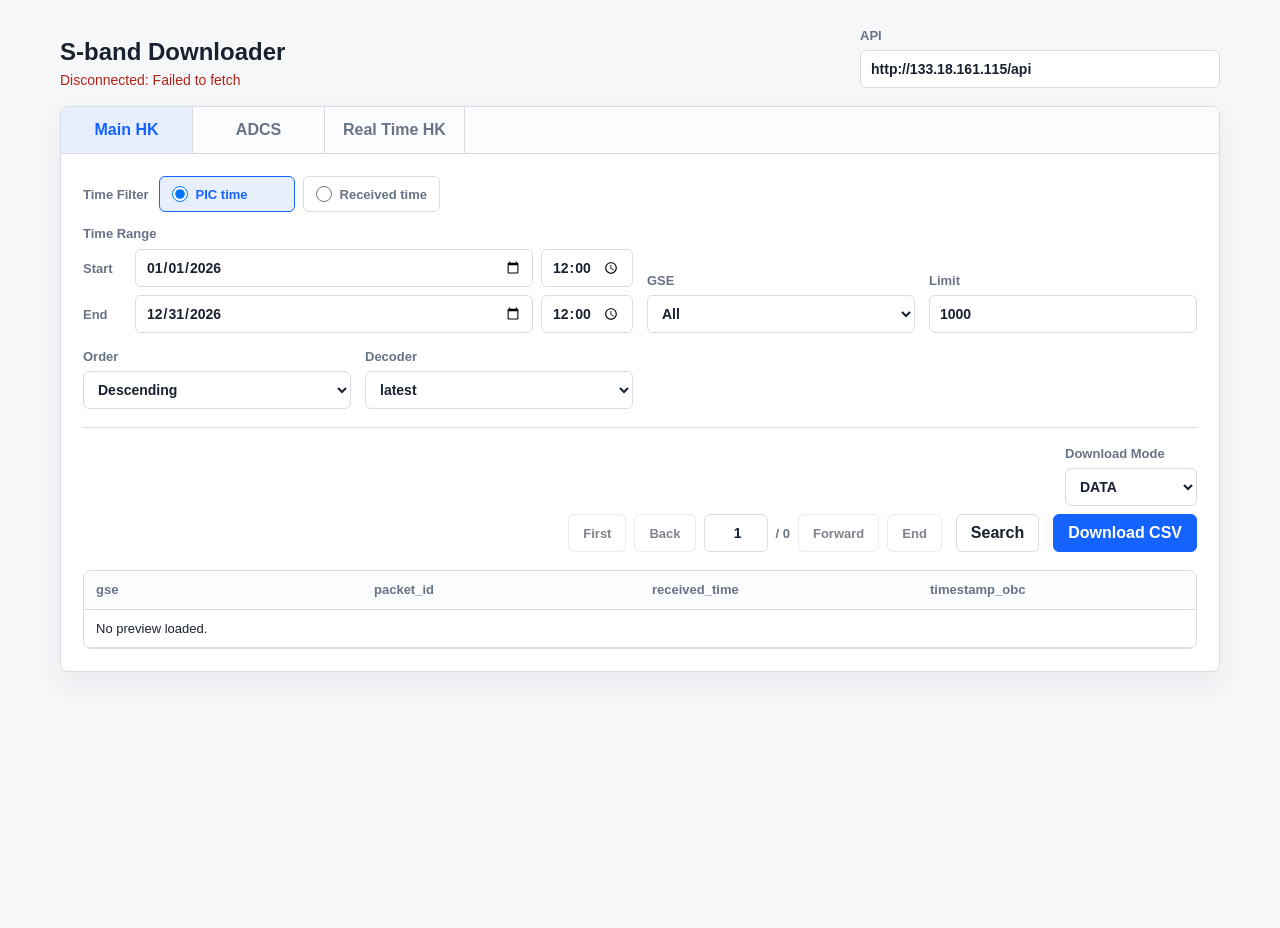
==== downloader/index.html @ ccf111d3 "change api ip" ====
<!doctype html>
<html lang="en">
<head>
  <meta charset="utf-8">
  <meta name="viewport" content="width=device-width, initial-scale=1">
  <title>S-band Downloader</title>
  <link rel="stylesheet" href="styles.css?v=20260614-download-mode">
</head>
<body>
  <main class="app-shell">
    <header class="app-header">
      <div>
        <h1>S-band Downloader</h1>
        <p class="server-state" id="serverState">Server not checked</p>
      </div>
      <label class="api-field">
        API
        <input id="apiBase" type="url" value="http://133.18.161.115/api">
      </label>
    </header>

    <section class="workspace">
      <div class="tabs" role="tablist" aria-label="Telemetry datasets">
        <button class="tab" data-tab="main" role="tab" aria-selected="true">Main HK</button>
        <button class="tab" data-tab="adcs" role="tab" aria-selected="false">ADCS</button>
        <button class="tab" data-tab="realtime" role="tab" aria-selected="false">Real Time HK</button>
      </div>

      <section class="pane active" data-pane="main" role="tabpanel">
        <form class="filters" id="mainFilters" data-form="main">
          <div class="time-filter" role="radiogroup" aria-label="Time Filter">
            <span class="field-title">Time Filter</span>
            <label class="time-choice">
              <input name="timeMode" type="radio" value="pic" checked>
              <span>PIC time</span>
            </label>
            <label class="time-choice">
              <input name="timeMode" type="radio" value="received">
              <span>Received time</span>
            </label>
          </div>
          <div class="range-column">
            <span class="field-title">Time Range</span>
            <label class="range-row">
              <span>Start</span>
              <input name="startDate" type="date" value="2026-01-01">
              <input name="startTime" type="time" min="00:00" max="23:59" step="60" value="00:00">
            </label>
            <label class="range-row">
              <span>End</span>
              <input name="endDate" type="date" value="2026-12-31">
              <input name="endTime" type="time" min="00:00" max="23:59" step="60" value="00:00">
            </label>
          </div>
          <label>
            GSE
            <select name="gse">
              <option value="">All</option>
              <option value="Kyutech">Kyutech</option>
              <option value="ISAS">ISAS</option>
              <option value="unknown">unknown</option>
            </select>
          </label>
          <label>
            Limit
            <input name="limit" type="number" value="1000" min="1" max="100000">
          </label>
          <label>
            Order
            <select name="order">
              <option value="desc" selected>Descending</option>
              <option value="asc">Ascending</option>
            </select>
          </label>
          <label>
            Decoder
            <select name="decoder">
              <option value="latest" selected>latest</option>
              <option value="YYYYMMDD">YYYYMMDD</option>
            </select>
          </label>
          <div class="filter-spacer" aria-hidden="true"></div>
        </form>
        <div class="actions">
          <div class="pager">
            <button class="action" data-page="first" data-kind="main" disabled>First</button>
            <button class="action" data-page="back" data-kind="main" disabled>Back</button>
            <input class="page-input" data-page-input="main" type="number" min="1" value="1" disabled>
            <span data-page-label="main">/ 0</span>
            <button class="action" data-page="next" data-kind="main" disabled>Forward</button>
            <button class="action" data-page="end" data-kind="main" disabled>End</button>
          </div>
          <button class="action" data-action="search" data-kind="main">Search</button>
          <div class="download-cell">
            <label class="download-mode">
              Download Mode
              <select name="downloadMode" form="mainFilters">
                <option value="data" selected>DATA</option>
                <option value="raw">Raw</option>
                <option value="gse">GSE</option>
              </select>
            </label>
            <button class="action primary" data-action="download" data-kind="main">Download CSV</button>
          </div>
        </div>
        <div class="table-wrap">
          <table>
            <thead>
              <tr>
                <th>gse</th>
                <th>packet_id</th>
                <th>received_time</th>
                <th>timestamp_obc</th>
              </tr>
            </thead>
            <tbody id="mainRows">
              <tr><td colspan="4">No preview loaded.</td></tr>
            </tbody>
          </table>
        </div>
      </section>

      <section class="pane" data-pane="realtime" role="tabpanel">
        <form class="filters" id="realtimeFilters" data-form="realtime">
          <div class="time-filter" role="radiogroup" aria-label="Time Filter">
            <span class="field-title">Time Filter</span>
            <label class="time-choice">
              <input name="timeMode" type="radio" value="pic" checked>
              <span>PIC time</span>
            </label>
            <label class="time-choice">
              <input name="timeMode" type="radio" value="received">
              <span>Received time</span>
            </label>
          </div>
          <div class="range-column">
            <span class="field-title">Time Range</span>
            <label class="range-row">
              <span>Start</span>
              <input name="startDate" type="date" value="2026-01-01">
              <input name="startTime" type="time" min="00:00" max="23:59" step="60" value="00:00">
            </label>
            <label class="range-row">
              <span>End</span>
              <input name="endDate" type="date" value="2026-12-31">
              <input name="endTime" type="time" min="00:00" max="23:59" step="60" value="00:00">
            </label>
          </div>
          <label>
            GSE
            <select name="gse">
              <option value="">All</option>
              <option value="Kyutech">Kyutech</option>
              <option value="ISAS">ISAS</option>
              <option value="unknown">unknown</option>
            </select>
          </label>
          <label>
            Limit
            <input name="limit" type="number" value="1000" min="1" max="100000">
          </label>
          <label>
            Order
            <select name="order">
              <option value="desc" selected>Descending</option>
              <option value="asc">Ascending</option>
            </select>
          </label>
          <label>
            Decoder
            <select name="decoder">
              <option value="latest" selected>latest</option>
              <option value="YYYYMMDD">YYYYMMDD</option>
            </select>
          </label>
          <div class="filter-spacer" aria-hidden="true"></div>
        </form>
        <div class="actions">
          <div class="pager">
            <button class="action" data-page="first" data-kind="realtime" disabled>First</button>
            <button class="action" data-page="back" data-kind="realtime" disabled>Back</button>
            <input class="page-input" data-page-input="realtime" type="number" min="1" value="1" disabled>
            <span data-page-label="realtime">/ 0</span>
            <button class="action" data-page="next" data-kind="realtime" disabled>Forward</button>
            <button class="action" data-page="end" data-kind="realtime" disabled>End</button>
          </div>
          <button class="action" data-action="search" data-kind="realtime">Search</button>
          <div class="download-cell">
            <label class="download-mode">
              Download Mode
              <select name="downloadMode" form="realtimeFilters">
                <option value="data" selected>DATA</option>
                <option value="raw">Raw</option>
                <option value="gse">GSE</option>
              </select>
            </label>
            <button class="action primary" data-action="download" data-kind="realtime">Download CSV</button>
          </div>
        </div>
        <div class="table-wrap">
          <table>
            <thead>
              <tr>
                <th>gse</th>
                <th>packet_id</th>
                <th>received_time</th>
                <th>timestamp_obc</th>
              </tr>
            </thead>
            <tbody id="realtimeRows">
              <tr><td colspan="4">No preview loaded.</td></tr>
            </tbody>
          </table>
        </div>
      </section>

      <section class="pane" data-pane="adcs" role="tabpanel">
        <form class="filters" id="adcsFilters" data-form="adcs">
          <div class="time-filter" role="radiogroup" aria-label="Time Filter">
            <span class="field-title">Time Filter</span>
            <label class="time-choice">
              <input name="timeMode" type="radio" value="pic" checked>
              <span>PIC time</span>
            </label>
            <label class="time-choice">
              <input name="timeMode" type="radio" value="received">
              <span>Received time</span>
            </label>
          </div>
          <div class="range-column">
            <span class="field-title">Time Range</span>
            <label class="range-row">
              <span>Start</span>
              <input name="startDate" type="date" value="2026-01-01">
              <input name="startTime" type="time" min="00:00" max="23:59" step="60" value="00:00">
            </label>
            <label class="range-row">
              <span>End</span>
              <input name="endDate" type="date" value="2026-12-31">
              <input name="endTime" type="time" min="00:00" max="23:59" step="60" value="00:00">
            </label>
          </div>
          <label>
            GSE
            <select name="gse">
              <option value="">All</option>
              <option value="Kyutech">Kyutech</option>
              <option value="ISAS">ISAS</option>
              <option value="unknown">unknown</option>
            </select>
          </label>
          <label>
            Limit
            <input name="limit" type="number" value="1000" min="1" max="100000">
          </label>
          <label>
            Order
            <select name="order">
              <option value="desc" selected>Descending</option>
              <option value="asc">Ascending</option>
            </select>
          </label>
          <label>
            Decoder
            <select name="decoder">
              <option value="latest" selected>latest</option>
              <option value="YYYYMMDD">YYYYMMDD</option>
            </select>
          </label>
          <label>
            Sampling
            <select name="sampling_type">
              <option value="">All</option>
              <option value="high">High</option>
              <option value="normal">Normal</option>
            </select>
          </label>
        </form>
        <div class="actions">
          <div class="pager">
            <button class="action" data-page="first" data-kind="adcs" disabled>First</button>
            <button class="action" data-page="back" data-kind="adcs" disabled>Back</button>
            <input class="page-input" data-page-input="adcs" type="number" min="1" value="1" disabled>
            <span data-page-label="adcs">/ 0</span>
            <button class="action" data-page="next" data-kind="adcs" disabled>Forward</button>
            <button class="action" data-page="end" data-kind="adcs" disabled>End</button>
          </div>
          <button class="action" data-action="search" data-kind="adcs">Search</button>
          <div class="download-cell">
            <label class="download-mode">
              Download Mode
              <select name="downloadMode" form="adcsFilters">
                <option value="data" selected>DATA</option>
                <option value="raw">Raw</option>
                <option value="gse">GSE</option>
              </select>
            </label>
            <button class="action primary" data-action="download" data-kind="adcs">Download CSV</button>
          </div>
        </div>
        <div class="table-wrap">
          <table>
            <thead>
              <tr>
                <th>gse</th>
                <th>packet_id</th>
                <th>sampling_type</th>
                <th>received_time</th>
                <th>timestamp_adcs</th>
              </tr>
            </thead>
            <tbody id="adcsRows">
              <tr><td colspan="5">No preview loaded.</td></tr>
            </tbody>
          </table>
        </div>
      </section>
    </section>
  </main>

  <script src="app.js?v=20260614-download-mode"></script>
</body>
</html>
---- downloader/styles.css ----
:root {
  color-scheme: light;
  --bg: #f6f7f9;
  --panel: #ffffff;
  --line: #d7dce2;
  --text: #18212f;
  --muted: #697386;
  --accent: #1463ff;
  --accent-soft: #e7efff;
  --danger: #b42318;
  --ok: #067647;
}

* {
  box-sizing: border-box;
}

body {
  margin: 0;
  min-height: 100vh;
  background: var(--bg);
  color: var(--text);
  font-family: -apple-system, BlinkMacSystemFont, "Segoe UI", sans-serif;
}

.app-shell {
  width: min(1160px, calc(100vw - 32px));
  margin: 28px auto;
}

.app-header {
  display: flex;
  align-items: end;
  justify-content: space-between;
  gap: 18px;
  margin-bottom: 18px;
}

h1 {
  margin: 0;
  font-size: 24px;
  font-weight: 650;
  letter-spacing: 0;
}

.server-state {
  margin: 6px 0 0;
  color: var(--muted);
  font-size: 14px;
}

.server-state.ok {
  color: var(--ok);
}

.server-state.error {
  color: var(--danger);
}

.api-field {
  display: grid;
  gap: 7px;
  width: min(360px, 100%);
  color: var(--muted);
  font-size: 13px;
  font-weight: 600;
}

.workspace {
  background: var(--panel);
  border: 1px solid var(--line);
  border-radius: 8px;
  overflow: hidden;
  box-shadow: 0 12px 30px rgba(24, 33, 47, 0.06);
}

.tabs {
  display: flex;
  border-bottom: 1px solid var(--line);
  background: #fbfcfe;
}

.tab {
  appearance: none;
  border: 0;
  border-right: 1px solid var(--line);
  background: transparent;
  color: var(--muted);
  min-width: 132px;
  height: 46px;
  padding: 0 18px;
  font: inherit;
  font-weight: 600;
  cursor: pointer;
}

.tab[aria-selected="true"] {
  color: var(--accent);
  background: var(--accent-soft);
}

.pane {
  display: none;
  padding: 22px;
}

.pane.active {
  display: block;
}

.filters {
  display: grid;
  grid-template-columns: repeat(4, minmax(0, 1fr));
  gap: 14px;
  align-items: end;
}

.time-filter {
  display: flex;
  grid-column: 1 / -1;
  align-items: center;
  gap: 8px;
  margin: 0;
  padding: 0;
}

.time-filter .field-title {
  flex: 0 0 auto;
  margin-right: 2px;
}

.time-choice {
  display: flex;
  align-items: center;
  gap: 8px;
  min-width: 136px;
  height: 36px;
  padding: 0 12px;
  border: 1px solid var(--line);
  border-radius: 6px;
  background: #ffffff;
  color: var(--muted);
  cursor: pointer;
}

.time-choice:has(input:checked) {
  border-color: var(--accent);
  background: var(--accent-soft);
  color: var(--accent);
}

.time-choice input {
  width: 16px;
  height: 16px;
  margin: 0;
}

label {
  display: grid;
  gap: 7px;
  color: var(--muted);
  font-size: 13px;
  font-weight: 600;
}

.range-column {
  display: grid;
  grid-column: span 2;
  gap: 8px;
}

.field-title {
  color: var(--muted);
  font-size: 13px;
  font-weight: 600;
}

.range-row {
  display: grid;
  grid-template-columns: 44px minmax(0, 1fr) 92px;
  gap: 8px;
  align-items: center;
}

.range-row span {
  color: var(--muted);
  font-size: 13px;
  font-weight: 600;
}

.filter-spacer {
  min-height: 62px;
}

input,
select {
  width: 100%;
  height: 38px;
  border: 1px solid var(--line);
  border-radius: 6px;
  padding: 0 10px;
  color: var(--text);
  background: #ffffff;
  font: inherit;
  font-size: 14px;
}

.actions {
  display: flex;
  justify-content: flex-end;
  align-items: end;
  gap: 14px;
  margin-top: 18px;
  padding-top: 18px;
  border-top: 1px solid var(--line);
}

.pager {
  display: flex;
  align-items: center;
  gap: 8px;
  color: var(--muted);
  font-size: 13px;
  font-weight: 600;
}

.page-input {
  width: 64px;
  text-align: right;
}

.download-cell {
  display: grid;
  justify-items: end;
  gap: 8px;
}

.download-mode {
  width: 132px;
}

.action {
  height: 38px;
  border: 1px solid var(--line);
  border-radius: 6px;
  padding: 0 14px;
  background: #ffffff;
  color: var(--text);
  font: inherit;
  font-weight: 600;
  cursor: pointer;
}

.action:disabled {
  cursor: not-allowed;
  opacity: 0.55;
}

.primary {
  border-color: var(--accent);
  background: var(--accent);
  color: #ffffff;
}

.table-wrap {
  margin-top: 18px;
  border: 1px solid var(--line);
  border-radius: 8px;
  overflow: hidden;
}

table {
  width: 100%;
  border-collapse: collapse;
  table-layout: fixed;
  font-size: 13px;
}

th,
td {
  height: 38px;
  padding: 0 12px;
  border-bottom: 1px solid var(--line);
  text-align: left;
  white-space: nowrap;
  overflow: hidden;
  text-overflow: ellipsis;
}

th {
  color: var(--muted);
  background: #fbfcfe;
  font-weight: 650;
}

@media (max-width: 860px) {
  .app-shell {
    width: calc(100vw - 20px);
    margin: 16px auto;
  }

  .app-header {
    align-items: stretch;
    flex-direction: column;
  }

  .tabs {
    overflow-x: auto;
  }

  .filters {
    grid-template-columns: 1fr;
  }

  .range-column {
    grid-column: span 1;
  }

  .range-row {
    grid-template-columns: 1fr;
  }

  .filter-spacer {
    display: none;
  }
}
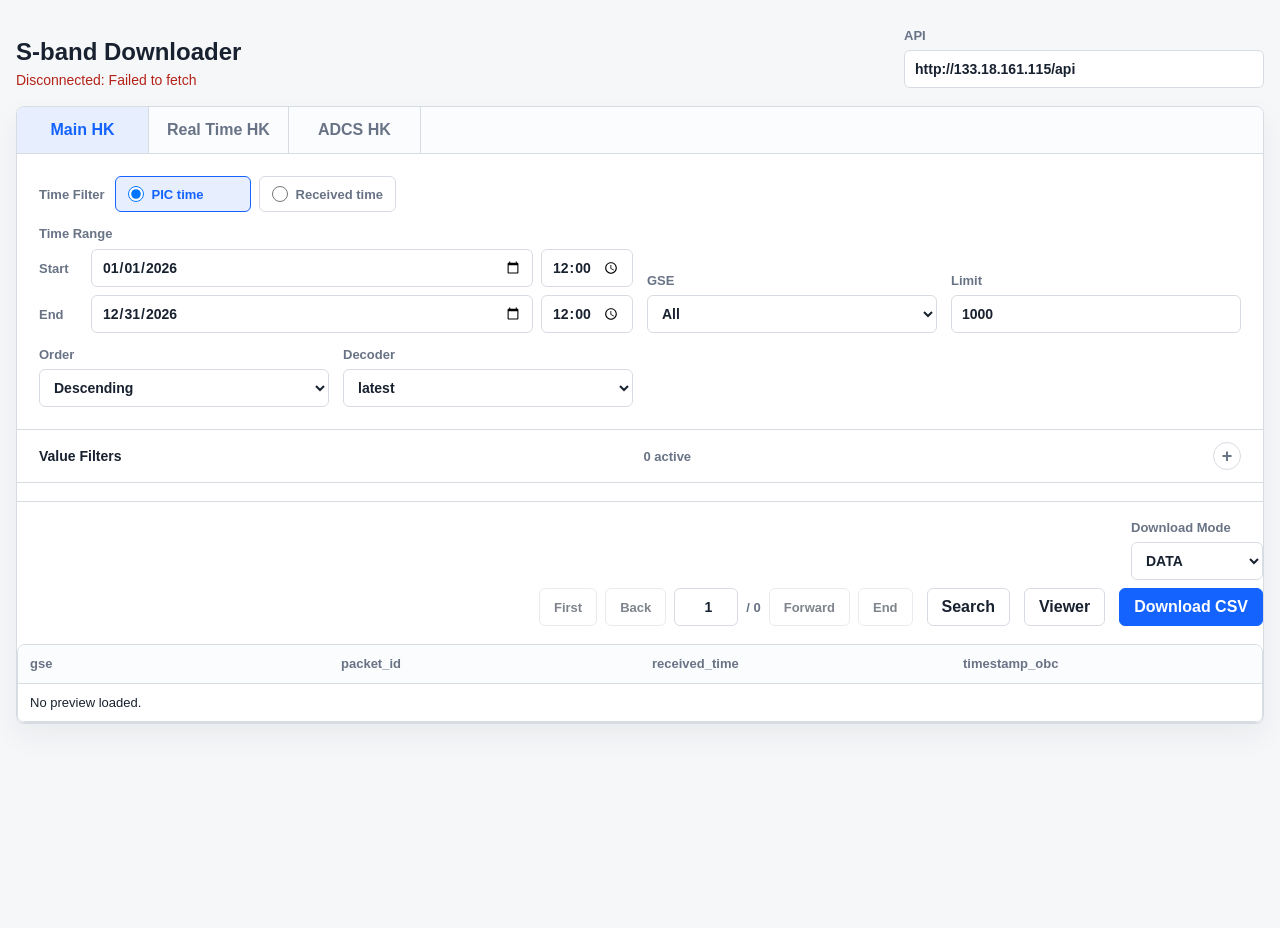
==== commit 6c315617: "Restore production API default" ====
--- a/downloader/index.html
+++ b/downloader/index.html
@@ -5,9 +5,869 @@
   <meta name="viewport" content="width=device-width, initial-scale=1">
   <title>S-band Downloader</title>
   <link rel="stylesheet" href="styles.css?v=20260614-download-mode">
+  <style>
+    .demo-shell {
+      width: min(1280px, calc(100vw - 32px));
+    }
+
+    body.viewer-page .demo-shell {
+      width: min(1280px, calc(100vw - 24px));
+    }
+
+    body.viewer-page .tabs,
+    body.viewer-page .demo-time-filters,
+    body.viewer-page .filter-drawer,
+    body.viewer-page .summary-strip,
+    body.viewer-page .column-board,
+    body.viewer-page .table-wrap,
+    body.viewer-page .pager,
+    body.viewer-page #searchButton,
+    body.viewer-page .download-cell {
+      display: none;
+    }
+
+    body.viewer-page .actions {
+      display: flex;
+      justify-content: flex-end;
+      gap: 14px;
+      padding: 16px 22px;
+    }
+
+    body.viewer-page .viewer-panel {
+      border-top: 1px solid var(--line);
+    }
+
+    body.viewer-embedded {
+      background: #ffffff;
+    }
+
+    body.viewer-embedded .demo-shell {
+      width: 100%;
+      margin: 0;
+    }
+
+    body.viewer-embedded .app-header,
+    body.viewer-embedded .actions,
+    body.viewer-embedded .viewer-add-chart-bar {
+      display: none;
+    }
+
+    body.viewer-embedded .workspace {
+      border: 0;
+      border-radius: 0;
+      box-shadow: none;
+    }
+
+    body.viewer-embedded .viewer-panel {
+      border-top: 0;
+    }
+
+    body.viewer-embedded .viewer-filter-summary-bar {
+      display: none;
+    }
+
+    body.viewer-embedded .viewer-chart-parameter-head,
+    body.viewer-embedded .viewer-chart-graph-head {
+      display: none;
+    }
+
+    body.viewer-controls-only .viewer-chart-graph-head,
+    body.viewer-controls-only .viewer-chart,
+    body.viewer-controls-only .viewer-additional-chart-controls,
+    body.viewer-controls-only .viewer-additional-charts,
+    body.viewer-controls-only .viewer-status,
+    body.viewer-controls-only #viewerExportSvg {
+      display: none;
+    }
+
+    body.viewer-graph-only .viewer-chart-parameter-head,
+    body.viewer-graph-only .viewer-toolbar,
+    body.viewer-graph-only .viewer-range-bar,
+    body.viewer-graph-only .viewer-additional-chart-controls,
+    body.viewer-graph-only .viewer-additional-charts {
+      display: none;
+    }
+
+    .demo-note {
+      margin: 6px 0 0;
+      color: var(--muted);
+      font-size: 14px;
+    }
+
+    .demo-bar {
+      display: grid;
+      grid-template-columns: 170px 170px minmax(210px, 1fr) 130px;
+      gap: 14px;
+      padding: 22px;
+      border-bottom: 1px solid var(--line);
+      background: #ffffff;
+    }
+
+    .demo-time-filters {
+      padding: 22px;
+      border-bottom: 1px solid var(--line);
+      background: #ffffff;
+    }
+
+    .filter-drawer {
+      border-bottom: 1px solid var(--line);
+      background: #ffffff;
+    }
+
+    .filter-drawer summary {
+      display: flex;
+      align-items: center;
+      justify-content: space-between;
+      gap: 16px;
+      min-height: 52px;
+      padding: 0 22px;
+      color: var(--text);
+      font-size: 14px;
+      font-weight: 650;
+      cursor: pointer;
+      list-style: none;
+    }
+
+    .filter-drawer summary::-webkit-details-marker {
+      display: none;
+    }
+
+    .filter-drawer summary::after {
+      content: "+";
+      display: grid;
+      place-items: center;
+      width: 26px;
+      height: 26px;
+      border: 1px solid var(--line);
+      border-radius: 50%;
+      color: var(--muted);
+      font-size: 18px;
+      line-height: 1;
+    }
+
+    .filter-drawer[open] summary::after {
+      content: "-";
+    }
+
+    .filter-summary {
+      color: var(--muted);
+      font-size: 13px;
+      font-weight: 650;
+    }
+
+    .viewer-filter-summary-bar {
+      display: flex;
+      align-items: flex-start;
+      gap: 12px;
+      padding: 12px 22px;
+      border-bottom: 1px solid var(--line);
+      background: #ffffff;
+    }
+
+    .viewer-filter-summary-bar[hidden] {
+      display: none;
+    }
+
+    .viewer-filter-summary-title {
+      flex: 0 0 auto;
+      color: var(--muted);
+      font-size: 13px;
+      font-weight: 700;
+      padding-top: 5px;
+    }
+
+    .viewer-filter-chips {
+      display: grid;
+      gap: 8px;
+      min-width: 0;
+    }
+
+    .viewer-filter-chip,
+    .viewer-filter-empty {
+      display: inline-flex;
+      align-items: center;
+      gap: 8px;
+      justify-self: start;
+      min-height: 28px;
+      padding: 4px 9px;
+      border: 1px solid var(--line);
+      border-radius: 6px;
+      background: #fbfcfe;
+      color: var(--text);
+      font-size: 12px;
+      font-weight: 650;
+    }
+
+    .viewer-filter-chip strong {
+      color: var(--muted);
+      font-weight: 700;
+    }
+
+    .viewer-filter-chip span:last-child,
+    .viewer-filter-empty {
+      color: var(--muted);
+    }
+
+    .filter-panel {
+      padding: 0 22px 18px;
+    }
+
+    .filter-grid {
+      display: grid;
+      gap: 10px;
+    }
+
+    .filter-rows {
+      display: grid;
+      gap: 10px;
+    }
+
+    .filter-header,
+    .filter-row {
+      display: grid;
+      grid-template-columns: minmax(130px, 0.9fr) minmax(220px, 1.6fr) minmax(100px, 0.7fr) 20px minmax(100px, 0.7fr) 38px;
+      gap: 10px;
+      align-items: center;
+    }
+
+    .filter-header {
+      color: var(--muted);
+      font-size: 12px;
+      font-weight: 650;
+      text-transform: uppercase;
+    }
+
+    .range-mark {
+      color: var(--muted);
+      font-size: 18px;
+      text-align: center;
+    }
+
+    .icon-action {
+      display: grid;
+      place-items: center;
+      width: 38px;
+      height: 38px;
+      border: 1px solid var(--line);
+      border-radius: 6px;
+      background: #ffffff;
+      color: var(--text);
+      font: inherit;
+      font-size: 20px;
+      font-weight: 650;
+      line-height: 1;
+      cursor: pointer;
+    }
+
+    .icon-action:disabled {
+      cursor: not-allowed;
+      opacity: 0.45;
+    }
+
+    .icon-action.close-action {
+      position: relative;
+      color: var(--muted);
+      font-size: 0;
+    }
+
+    .icon-action.close-action::before,
+    .icon-action.close-action::after {
+      content: "";
+      position: absolute;
+      width: 15px;
+      height: 2px;
+      border-radius: 999px;
+      background: currentColor;
+    }
+
+    .icon-action.close-action::before {
+      transform: rotate(45deg);
+    }
+
+    .icon-action.close-action::after {
+      transform: rotate(-45deg);
+    }
+
+    .icon-action.close-action:hover {
+      color: var(--text);
+    }
+
+    .filter-actions {
+      display: flex;
+      justify-content: flex-end;
+      margin-top: 12px;
+    }
+
+    .summary-strip {
+      display: grid;
+      grid-template-columns: repeat(4, minmax(0, 1fr));
+      border-bottom: 1px solid var(--line);
+      background: #fbfcfe;
+    }
+
+    .metric {
+      min-height: 78px;
+      padding: 16px 18px;
+      border-right: 1px solid var(--line);
+    }
+
+    .metric:last-child {
+      border-right: 0;
+    }
+
+    .metric span {
+      display: block;
+      color: var(--muted);
+      font-size: 12px;
+      font-weight: 650;
+      text-transform: uppercase;
+    }
+
+    .metric strong {
+      display: block;
+      margin-top: 6px;
+      font-size: 24px;
+      font-weight: 680;
+    }
+
+    .column-board {
+      display: grid;
+      grid-template-columns: 310px minmax(0, 1fr);
+      gap: 18px;
+      padding: 22px;
+    }
+
+    .preset-list,
+    .column-preview,
+    .query-preview {
+      border: 1px solid var(--line);
+      border-radius: 8px;
+      background: #ffffff;
+      overflow: hidden;
+    }
+
+    .panel-title {
+      display: flex;
+      align-items: center;
+      justify-content: space-between;
+      gap: 12px;
+      min-height: 44px;
+      padding: 0 14px;
+      border-bottom: 1px solid var(--line);
+      color: var(--muted);
+      font-size: 13px;
+      font-weight: 650;
+    }
+
+    .preset-button {
+      display: grid;
+      grid-template-columns: minmax(0, 1fr) auto;
+      gap: 10px;
+      width: 100%;
+      min-height: 48px;
+      padding: 10px 14px;
+      border: 0;
+      border-bottom: 1px solid var(--line);
+      background: #ffffff;
+      color: var(--text);
+      font: inherit;
+      text-align: left;
+      cursor: pointer;
+    }
+
+    .preset-button:last-child {
+      border-bottom: 0;
+    }
+
+    .preset-button[aria-pressed="true"] {
+      background: var(--accent-soft);
+      color: var(--accent);
+    }
+
+    .preset-button span {
+      min-width: 0;
+      overflow: hidden;
+      text-overflow: ellipsis;
+      white-space: nowrap;
+      font-weight: 650;
+    }
+
+    .preset-button small {
+      color: inherit;
+      font-weight: 650;
+    }
+
+    .preview-tools {
+      display: grid;
+      grid-template-columns: minmax(0, 1fr) 112px 112px;
+      gap: 10px;
+      padding: 14px;
+      border-bottom: 1px solid var(--line);
+      background: #fbfcfe;
+    }
+
+    .column-list {
+      display: grid;
+      grid-template-columns: repeat(auto-fill, minmax(220px, 1fr));
+      gap: 8px;
+      max-height: 380px;
+      overflow: auto;
+      padding: 14px;
+    }
+
+    .column-item {
+      display: flex;
+      align-items: center;
+      gap: 8px;
+      min-width: 0;
+      min-height: 36px;
+      padding: 0 10px;
+      border: 1px solid var(--line);
+      border-radius: 6px;
+      background: #ffffff;
+      color: var(--text);
+      font-size: 13px;
+      font-weight: 600;
+    }
+
+    .column-item input {
+      flex: 0 0 auto;
+      width: 16px;
+      height: 16px;
+      margin: 0;
+    }
+
+    .column-item span {
+      min-width: 0;
+      overflow: hidden;
+      text-overflow: ellipsis;
+      white-space: nowrap;
+    }
+
+    .more-row {
+      grid-column: 1 / -1;
+      min-height: 36px;
+      padding: 10px 12px;
+      border: 1px dashed #aeb7c3;
+      border-radius: 6px;
+      color: var(--muted);
+      font-size: 13px;
+      font-weight: 650;
+    }
+
+    .query-preview {
+      margin-top: 18px;
+    }
+
+    .query-line {
+      margin: 0;
+      padding: 14px;
+      overflow: auto;
+      color: #263243;
+      background: #fbfcfe;
+      font-size: 13px;
+      white-space: nowrap;
+    }
+
+    .sample-table {
+      margin-top: 18px;
+      border: 1px solid var(--line);
+      border-radius: 8px;
+      overflow: hidden;
+    }
+
+    .sample-table table {
+      min-width: 760px;
+    }
+
+    .viewer-panel {
+      border-bottom: 1px solid var(--line);
+      background: #ffffff;
+    }
+
+    .viewer-panel[hidden] {
+      display: none;
+    }
+
+    .viewer-toolbar {
+      display: grid;
+      grid-template-columns: minmax(260px, 0.9fr) minmax(360px, 1.2fr) minmax(360px, 1.2fr);
+      gap: 12px;
+      align-items: start;
+      padding: 18px 22px;
+      background: #fbfcfe;
+    }
+
+    .viewer-axis-row {
+      display: grid;
+      grid-template-columns: 56px minmax(0, 1fr) 58px;
+      align-items: center;
+      gap: 8px;
+      min-width: 0;
+    }
+
+    .viewer-axis-name,
+    .viewer-y-series-label {
+      color: var(--muted);
+      font-size: 13px;
+      font-weight: 650;
+      white-space: nowrap;
+    }
+
+    .viewer-axis-unit {
+      color: var(--muted);
+      font-size: 12px;
+      font-weight: 650;
+      text-align: right;
+      text-transform: none;
+      white-space: nowrap;
+    }
+
+    .viewer-y-axis-group,
+    .viewer-y2-axis-control {
+      display: grid;
+      gap: 8px;
+      min-width: 0;
+    }
+
+    .viewer-y-axis-head {
+      display: grid;
+      grid-template-columns: minmax(0, 1fr) 38px;
+      gap: 8px;
+      align-items: center;
+    }
+
+    .viewer-normalize-control {
+      display: grid;
+      gap: 5px;
+      min-width: 150px;
+    }
+
+    .viewer-y-series-list {
+      display: grid;
+      gap: 8px;
+    }
+
+    .viewer-y-series-row {
+      display: grid;
+      grid-template-columns: 56px minmax(0, 1fr) 58px 38px;
+      gap: 8px;
+      align-items: center;
+    }
+
+    .viewer-range-bar {
+      display: grid;
+      grid-template-columns: repeat(4, minmax(120px, 1fr)) 96px minmax(220px, auto);
+      gap: 10px;
+      align-items: end;
+      padding: 0 22px 18px;
+      border-bottom: 1px solid var(--line);
+      background: #fbfcfe;
+    }
+
+    .viewer-range-bar input {
+      min-width: 0;
+    }
+
+    .viewer-range-bar input.invalid {
+      border-color: #dc2626;
+      box-shadow: 0 0 0 3px rgba(220, 38, 38, 0.12);
+    }
+
+    .viewer-view-tools {
+      display: flex;
+      align-items: center;
+      gap: 8px;
+      min-width: 0;
+    }
+
+    .viewer-view-tools .action {
+      min-width: 64px;
+    }
+
+    .viewer-view-tools .icon-action {
+      width: auto;
+      min-width: 42px;
+      padding: 0 10px;
+      font-size: 13px;
+    }
+
+    .viewer-chart-parameter-head,
+    .viewer-chart-graph-head {
+      display: flex;
+      align-items: center;
+      justify-content: space-between;
+      gap: 12px;
+      padding: 12px 22px;
+      border-bottom: 1px solid var(--line);
+      color: var(--muted);
+      font-size: 13px;
+      font-weight: 700;
+      background: #ffffff;
+    }
+
+    .viewer-parameter-controls {
+      display: flex;
+      align-items: end;
+      justify-content: flex-end;
+      gap: 12px;
+      min-width: 0;
+    }
+
+    .viewer-graph-controls {
+      display: flex;
+      align-items: end;
+      justify-content: flex-end;
+      gap: 12px;
+      min-width: 0;
+    }
+
+    .viewer-graph-type-control {
+      display: grid;
+      gap: 5px;
+      min-width: 150px;
+    }
+
+    .viewer-graph-type-control select {
+      min-height: 38px;
+    }
+
+    .viewer-add-chart-bar {
+      display: flex;
+      justify-content: flex-start;
+      padding: 14px 22px;
+      border-bottom: 1px solid var(--line);
+      background: #ffffff;
+    }
+
+    .viewer-add-chart-bar .action {
+      min-width: 126px;
+    }
+
+    .viewer-additional-chart-controls {
+      display: grid;
+      gap: 12px;
+      padding: 0;
+      border-bottom: 1px solid var(--line);
+      background: #f8fafc;
+    }
+
+    .viewer-additional-chart-controls:empty,
+    .viewer-additional-charts:empty {
+      display: none;
+    }
+
+    .viewer-additional-charts {
+      display: grid;
+      gap: 18px;
+      padding: 0 0 18px;
+      background: #f8fafc;
+    }
+
+    .viewer-added-chart,
+    .viewer-added-chart-control {
+      display: grid;
+      gap: 0;
+      border-top: 1px solid var(--line);
+      border-bottom: 1px solid var(--line);
+      background: #ffffff;
+    }
+
+    .viewer-added-chart-head {
+      display: flex;
+      align-items: center;
+      justify-content: space-between;
+      gap: 12px;
+      padding: 10px 22px;
+      border-bottom: 1px solid var(--line);
+      color: var(--muted);
+      font-size: 13px;
+      font-weight: 700;
+    }
+
+    .viewer-added-chart-head-tools {
+      display: flex;
+      align-items: end;
+      gap: 10px;
+      margin-left: auto;
+      min-width: 0;
+    }
+
+    .viewer-added-chart-head .viewer-normalize-control {
+      min-width: 130px;
+    }
+
+    .viewer-chart-frame {
+      display: block;
+      width: 100%;
+      border: 0;
+      background: #ffffff;
+    }
+
+    .viewer-control-frame {
+      height: 325px;
+    }
+
+    .viewer-graph-frame {
+      height: 385px;
+    }
+
+    .viewer-zoom-status {
+      min-width: 0;
+      overflow: hidden;
+      color: var(--muted);
+      font-size: 12px;
+      font-weight: 650;
+      text-overflow: ellipsis;
+      white-space: nowrap;
+    }
+
+    .viewer-status {
+      color: var(--muted);
+      font-size: 13px;
+      font-weight: 650;
+    }
+
+    .viewer-chart {
+      display: block;
+      width: 100%;
+      height: 340px;
+      background: #ffffff;
+      cursor: grab;
+      touch-action: none;
+      user-select: none;
+    }
+
+    .viewer-chart.is-panning {
+      cursor: grabbing;
+    }
+
+    .viewer-legend {
+      cursor: pointer;
+    }
+
+    .viewer-legend text {
+      fill: var(--text);
+      font-size: 11px;
+      font-weight: 700;
+      user-select: none;
+    }
+
+    .viewer-legend.is-muted {
+      opacity: 0.38;
+    }
+
+    .viewer-axis {
+      stroke: #97a3b6;
+      stroke-width: 1;
+    }
+
+    .viewer-grid {
+      stroke: #e4e8ef;
+      stroke-width: 1;
+    }
+
+    .viewer-tick {
+      fill: var(--muted);
+      font-size: 11px;
+      font-weight: 650;
+    }
+
+    .viewer-axis-title {
+      fill: var(--text);
+      font-size: 13px;
+      font-weight: 700;
+    }
+
+    .viewer-line {
+      fill: none;
+      stroke: var(--accent);
+      stroke-width: 1.8;
+      opacity: 0.78;
+      vector-effect: non-scaling-stroke;
+    }
+
+    .viewer-dot {
+      fill: var(--accent);
+      fill-opacity: 0.92;
+      stroke: none;
+    }
+
+    .viewer-crosshair {
+      stroke: #64748b;
+      stroke-dasharray: 4 4;
+      stroke-width: 1;
+    }
+
+    .viewer-tooltip-box {
+      fill: #111827;
+      opacity: 0.92;
+      rx: 6;
+    }
+
+    .viewer-tooltip-text {
+      fill: #ffffff;
+      font-size: 11px;
+      font-weight: 650;
+    }
+
+    .viewer-empty {
+      fill: var(--muted);
+      font-size: 14px;
+      font-weight: 650;
+      text-anchor: middle;
+    }
+
+    @media (max-width: 900px) {
+      .demo-shell {
+        width: calc(100vw - 20px);
+      }
+
+      .demo-bar,
+      .summary-strip,
+      .column-board,
+      .filter-header,
+      .filter-row,
+      .viewer-toolbar,
+      .viewer-range-bar,
+      .viewer-added-chart-head,
+      .preview-tools {
+        grid-template-columns: 1fr;
+      }
+
+      body.viewer-controls-only .viewer-toolbar {
+        grid-template-columns: minmax(260px, 0.9fr) minmax(360px, 1.2fr) minmax(360px, 1.2fr);
+      }
+
+      body.viewer-controls-only .viewer-range-bar {
+        grid-template-columns: repeat(4, minmax(120px, 1fr)) 96px minmax(220px, auto);
+      }
+
+      body.viewer-controls-only .viewer-added-chart-head {
+        display: flex;
+      }
+
+      .filter-header {
+        display: none;
+      }
+
+      .range-mark {
+        display: none;
+      }
+
+      .metric {
+        border-right: 0;
+        border-bottom: 1px solid var(--line);
+      }
+
+      .metric:last-child {
+        border-bottom: 0;
+      }
+    }
+  </style>
 </head>
 <body>
-  <main class="app-shell">
+  <main class="app-shell demo-shell">
     <header class="app-header">
       <div>
         <h1>S-band Downloader</h1>
@@ -21,303 +881,2863 @@
 
     <section class="workspace">
       <div class="tabs" role="tablist" aria-label="Telemetry datasets">
-        <button class="tab" data-tab="main" role="tab" aria-selected="true">Main HK</button>
-        <button class="tab" data-tab="adcs" role="tab" aria-selected="false">ADCS</button>
-        <button class="tab" data-tab="realtime" role="tab" aria-selected="false">Real Time HK</button>
+        <button class="tab" data-dataset="main" role="tab" aria-selected="true">Main HK</button>
+        <button class="tab" data-dataset="realtime" role="tab" aria-selected="false">Real Time HK</button>
+        <button class="tab" data-dataset="adcs" role="tab" aria-selected="false">ADCS HK</button>
       </div>
 
-      <section class="pane active" data-pane="main" role="tabpanel">
-        <form class="filters" id="mainFilters" data-form="main">
-          <div class="time-filter" role="radiogroup" aria-label="Time Filter">
-            <span class="field-title">Time Filter</span>
-            <label class="time-choice">
-              <input name="timeMode" type="radio" value="pic" checked>
-              <span>PIC time</span>
-            </label>
-            <label class="time-choice">
-              <input name="timeMode" type="radio" value="received">
-              <span>Received time</span>
+      <form class="filters demo-time-filters">
+        <div class="time-filter" role="radiogroup" aria-label="Time Filter">
+          <span class="field-title">Time Filter</span>
+          <label class="time-choice">
+            <input name="timeMode" type="radio" value="pic" checked>
+            <span>PIC time</span>
+          </label>
+          <label class="time-choice">
+            <input name="timeMode" type="radio" value="received">
+            <span>Received time</span>
+          </label>
+        </div>
+        <div class="range-column">
+          <span class="field-title">Time Range</span>
+          <label class="range-row">
+            <span>Start</span>
+            <input id="startDate" name="startDate" type="date" value="2026-01-01">
+            <input id="startTime" name="startTime" type="time" min="00:00" max="23:59" step="60" value="00:00">
+          </label>
+          <label class="range-row">
+            <span>End</span>
+            <input id="endDate" name="endDate" type="date" value="2026-12-31">
+            <input id="endTime" name="endTime" type="time" min="00:00" max="23:59" step="60" value="00:00">
+          </label>
+        </div>
+        <label>
+          GSE
+          <select id="gseSelect" name="gse">
+            <option value="">All</option>
+            <option value="Kyutech">Kyutech</option>
+            <option value="ISAS">ISAS</option>
+            <option value="unknown">unknown</option>
+          </select>
+        </label>
+        <label>
+          Limit
+          <input id="limitInput" name="limit" type="number" value="1000" min="1" max="100000">
+        </label>
+        <label>
+          Order
+          <select id="orderSelect" name="order">
+            <option value="desc" selected>Descending</option>
+            <option value="asc">Ascending</option>
+          </select>
+        </label>
+        <label>
+          Decoder
+          <select id="decoderSelect" name="decoder">
+            <option value="latest" selected>latest</option>
+            <option value="20260504">20260504</option>
+          </select>
+        </label>
+      </form>
+
+      <details class="filter-drawer" id="valueFilterDrawer">
+        <summary>
+          <span>Value Filters</span>
+          <span class="filter-summary" id="filterSummary">0 active</span>
+        </summary>
+        <div class="filter-panel">
+          <div class="filter-grid">
+            <div class="filter-header" aria-hidden="true">
+              <span>PIC set</span>
+              <span>Element</span>
+              <span>Lower</span>
+              <span></span>
+              <span>Upper</span>
+              <span></span>
+            </div>
+            <div class="filter-rows" id="filterRows"></div>
+          </div>
+          <div class="filter-actions">
+            <button class="icon-action" id="addFilterRow" type="button" aria-label="Add value filter">+</button>
+          </div>
+        </div>
+      </details>
+
+      <div class="actions">
+        <div class="pager">
+          <button class="action" data-page="first" type="button" disabled>First</button>
+          <button class="action" data-page="back" type="button" disabled>Back</button>
+          <input class="page-input" id="pageInput" type="number" min="1" value="1" disabled>
+          <span id="pageLabel">/ 0</span>
+          <button class="action" data-page="next" type="button" disabled>Forward</button>
+          <button class="action" data-page="end" type="button" disabled>End</button>
+        </div>
+        <button class="action" id="searchButton" type="button">Search</button>
+        <button class="action" id="viewerToggle" type="button" aria-expanded="false">Viewer</button>
+        <div class="download-cell">
+          <label class="download-mode">
+            Download Mode
+            <select id="downloadModeSelect">
+              <option value="data" selected>DATA</option>
+              <option value="raw">Raw</option>
+              <option value="gse">GSE</option>
+            </select>
+          </label>
+          <button class="action primary" id="downloadButton" type="button">Download CSV</button>
+        </div>
+      </div>
+
+      <div class="viewer-filter-summary-bar" id="viewerFilterSummaryBar" hidden>
+        <span class="viewer-filter-summary-title">Filters</span>
+        <div class="viewer-filter-chips" id="viewerFilterChips"></div>
+      </div>
+
+      <section class="viewer-panel" id="viewerPanel" hidden>
+        <div class="viewer-chart-parameter-head">
+          <span>Chart 1</span>
+          <div class="viewer-parameter-controls">
+            <label class="viewer-normalize-control">
+              Normalize
+              <select id="viewerNormalizeMode">
+                <option value="none" selected>None</option>
+                <option value="minmax">0-1</option>
+                <option value="symmetric">-1-1</option>
+              </select>
             </label>
           </div>
-          <div class="range-column">
-            <span class="field-title">Time Range</span>
-            <label class="range-row">
-              <span>Start</span>
-              <input name="startDate" type="date" value="2026-01-01">
-              <input name="startTime" type="time" min="00:00" max="23:59" step="60" value="00:00">
-            </label>
-            <label class="range-row">
-              <span>End</span>
-              <input name="endDate" type="date" value="2026-12-31">
-              <input name="endTime" type="time" min="00:00" max="23:59" step="60" value="00:00">
-            </label>
+        </div>
+        <div class="viewer-toolbar">
+          <label class="viewer-axis-row">
+            <span class="viewer-axis-name">X</span>
+            <select id="viewerXAxis"></select>
+            <span class="viewer-axis-unit" id="viewerXUnit"></span>
+          </label>
+          <div class="viewer-y-axis-group">
+            <div class="viewer-y-axis-head">
+              <label class="viewer-axis-row">
+                <span class="viewer-axis-name">Y1-1</span>
+                <select id="viewerYAxis"></select>
+                <span class="viewer-axis-unit" id="viewerYUnit"></span>
+              </label>
+              <button class="icon-action" id="addViewerYSeries" type="button" aria-label="Add Y1 series">+</button>
+            </div>
+            <div class="viewer-y-series-list" id="viewerYSeriesList"></div>
           </div>
+          <div class="viewer-y2-axis-control" id="viewerY2AxisControl">
+            <div class="viewer-y-axis-head">
+              <label class="viewer-axis-row">
+                <span class="viewer-axis-name">Y2-1</span>
+                <select id="viewerY2PrimaryAxis"></select>
+                <span class="viewer-axis-unit" id="viewerY2Unit"></span>
+              </label>
+              <button class="icon-action" id="addViewerY2Axis" type="button" aria-label="Add Y2 axis">+</button>
+            </div>
+            <div class="viewer-y-series-list" id="viewerY2SeriesList"></div>
+          </div>
+        </div>
+        <div class="viewer-range-bar">
           <label>
-            GSE
-            <select name="gse">
-              <option value="">All</option>
-              <option value="Kyutech">Kyutech</option>
-              <option value="ISAS">ISAS</option>
-              <option value="unknown">unknown</option>
-            </select>
+            X Min
+            <input id="viewerXMin" type="text" inputmode="decimal" placeholder="Auto">
           </label>
           <label>
-            Limit
-            <input name="limit" type="number" value="1000" min="1" max="100000">
+            X Max
+            <input id="viewerXMax" type="text" inputmode="decimal" placeholder="Auto">
           </label>
           <label>
-            Order
-            <select name="order">
-              <option value="desc" selected>Descending</option>
-              <option value="asc">Ascending</option>
-            </select>
+            Y Min
+            <input id="viewerYMin" type="text" inputmode="decimal" placeholder="Auto">
           </label>
           <label>
-            Decoder
-            <select name="decoder">
-              <option value="latest" selected>latest</option>
-              <option value="YYYYMMDD">YYYYMMDD</option>
-            </select>
+            Y Max
+            <input id="viewerYMax" type="text" inputmode="decimal" placeholder="Auto">
           </label>
-          <div class="filter-spacer" aria-hidden="true"></div>
-        </form>
-        <div class="actions">
-          <div class="pager">
-            <button class="action" data-page="first" data-kind="main" disabled>First</button>
-            <button class="action" data-page="back" data-kind="main" disabled>Back</button>
-            <input class="page-input" data-page-input="main" type="number" min="1" value="1" disabled>
-            <span data-page-label="main">/ 0</span>
-            <button class="action" data-page="next" data-kind="main" disabled>Forward</button>
-            <button class="action" data-page="end" data-kind="main" disabled>End</button>
+          <button class="action" id="viewerRangeReset" type="button">Auto</button>
+          <div class="viewer-view-tools">
+            <button class="action" id="viewerZoomFit" type="button">Fit</button>
+            <button class="icon-action" id="viewerExportSvg" type="button" aria-label="Export graph as SVG">SVG</button>
+            <span class="viewer-zoom-status" id="viewerZoomStatus" aria-live="polite">Auto</span>
           </div>
-          <button class="action" data-action="search" data-kind="main">Search</button>
-          <div class="download-cell">
-            <label class="download-mode">
-              Download Mode
-              <select name="downloadMode" form="mainFilters">
-                <option value="data" selected>DATA</option>
-                <option value="raw">Raw</option>
-                <option value="gse">GSE</option>
+        </div>
+        <div class="viewer-additional-chart-controls" id="viewerAdditionalChartControls"></div>
+        <div class="viewer-add-chart-bar" id="viewerAddChartBar">
+          <button class="action" id="addViewerChart" type="button">Add Chart</button>
+        </div>
+        <div class="viewer-chart-graph-head">
+          <span>Chart 1</span>
+          <div class="viewer-graph-controls">
+            <label class="viewer-graph-type-control">
+              Graph
+              <select id="viewerGraphType">
+                <option value="line" selected>Line</option>
+                <option value="scatter">Scatter</option>
               </select>
             </label>
-            <button class="action primary" data-action="download" data-kind="main">Download CSV</button>
+            <div class="viewer-status" id="viewerStatus">0 rows</div>
           </div>
         </div>
-        <div class="table-wrap">
-          <table>
-            <thead>
-              <tr>
-                <th>gse</th>
-                <th>packet_id</th>
-                <th>received_time</th>
-                <th>timestamp_obc</th>
-              </tr>
-            </thead>
-            <tbody id="mainRows">
-              <tr><td colspan="4">No preview loaded.</td></tr>
-            </tbody>
-          </table>
-        </div>
+        <svg class="viewer-chart" id="viewerChart" viewBox="0 0 960 340" role="img" aria-label="Viewer graph preview"></svg>
+        <div class="viewer-additional-charts" id="viewerAdditionalCharts"></div>
       </section>
 
-      <section class="pane" data-pane="realtime" role="tabpanel">
-        <form class="filters" id="realtimeFilters" data-form="realtime">
-          <div class="time-filter" role="radiogroup" aria-label="Time Filter">
-            <span class="field-title">Time Filter</span>
-            <label class="time-choice">
-              <input name="timeMode" type="radio" value="pic" checked>
-              <span>PIC time</span>
-            </label>
-            <label class="time-choice">
-              <input name="timeMode" type="radio" value="received">
-              <span>Received time</span>
-            </label>
-          </div>
-          <div class="range-column">
-            <span class="field-title">Time Range</span>
-            <label class="range-row">
-              <span>Start</span>
-              <input name="startDate" type="date" value="2026-01-01">
-              <input name="startTime" type="time" min="00:00" max="23:59" step="60" value="00:00">
-            </label>
-            <label class="range-row">
-              <span>End</span>
-              <input name="endDate" type="date" value="2026-12-31">
-              <input name="endTime" type="time" min="00:00" max="23:59" step="60" value="00:00">
-            </label>
-          </div>
-          <label>
-            GSE
-            <select name="gse">
-              <option value="">All</option>
-              <option value="Kyutech">Kyutech</option>
-              <option value="ISAS">ISAS</option>
-              <option value="unknown">unknown</option>
-            </select>
-          </label>
-          <label>
-            Limit
-            <input name="limit" type="number" value="1000" min="1" max="100000">
-          </label>
-          <label>
-            Order
-            <select name="order">
-              <option value="desc" selected>Descending</option>
-              <option value="asc">Ascending</option>
-            </select>
-          </label>
-          <label>
-            Decoder
-            <select name="decoder">
-              <option value="latest" selected>latest</option>
-              <option value="YYYYMMDD">YYYYMMDD</option>
-            </select>
-          </label>
-          <div class="filter-spacer" aria-hidden="true"></div>
-        </form>
-        <div class="actions">
-          <div class="pager">
-            <button class="action" data-page="first" data-kind="realtime" disabled>First</button>
-            <button class="action" data-page="back" data-kind="realtime" disabled>Back</button>
-            <input class="page-input" data-page-input="realtime" type="number" min="1" value="1" disabled>
-            <span data-page-label="realtime">/ 0</span>
-            <button class="action" data-page="next" data-kind="realtime" disabled>Forward</button>
-            <button class="action" data-page="end" data-kind="realtime" disabled>End</button>
-          </div>
-          <button class="action" data-action="search" data-kind="realtime">Search</button>
-          <div class="download-cell">
-            <label class="download-mode">
-              Download Mode
-              <select name="downloadMode" form="realtimeFilters">
-                <option value="data" selected>DATA</option>
-                <option value="raw">Raw</option>
-                <option value="gse">GSE</option>
-              </select>
-            </label>
-            <button class="action primary" data-action="download" data-kind="realtime">Download CSV</button>
-          </div>
-        </div>
-        <div class="table-wrap">
-          <table>
-            <thead>
-              <tr>
-                <th>gse</th>
-                <th>packet_id</th>
-                <th>received_time</th>
-                <th>timestamp_obc</th>
-              </tr>
-            </thead>
-            <tbody id="realtimeRows">
-              <tr><td colspan="4">No preview loaded.</td></tr>
-            </tbody>
-          </table>
-        </div>
-      </section>
-
-      <section class="pane" data-pane="adcs" role="tabpanel">
-        <form class="filters" id="adcsFilters" data-form="adcs">
-          <div class="time-filter" role="radiogroup" aria-label="Time Filter">
-            <span class="field-title">Time Filter</span>
-            <label class="time-choice">
-              <input name="timeMode" type="radio" value="pic" checked>
-              <span>PIC time</span>
-            </label>
-            <label class="time-choice">
-              <input name="timeMode" type="radio" value="received">
-              <span>Received time</span>
-            </label>
-          </div>
-          <div class="range-column">
-            <span class="field-title">Time Range</span>
-            <label class="range-row">
-              <span>Start</span>
-              <input name="startDate" type="date" value="2026-01-01">
-              <input name="startTime" type="time" min="00:00" max="23:59" step="60" value="00:00">
-            </label>
-            <label class="range-row">
-              <span>End</span>
-              <input name="endDate" type="date" value="2026-12-31">
-              <input name="endTime" type="time" min="00:00" max="23:59" step="60" value="00:00">
-            </label>
-          </div>
-          <label>
-            GSE
-            <select name="gse">
-              <option value="">All</option>
-              <option value="Kyutech">Kyutech</option>
-              <option value="ISAS">ISAS</option>
-              <option value="unknown">unknown</option>
-            </select>
-          </label>
-          <label>
-            Limit
-            <input name="limit" type="number" value="1000" min="1" max="100000">
-          </label>
-          <label>
-            Order
-            <select name="order">
-              <option value="desc" selected>Descending</option>
-              <option value="asc">Ascending</option>
-            </select>
-          </label>
-          <label>
-            Decoder
-            <select name="decoder">
-              <option value="latest" selected>latest</option>
-              <option value="YYYYMMDD">YYYYMMDD</option>
-            </select>
-          </label>
-          <label>
-            Sampling
-            <select name="sampling_type">
-              <option value="">All</option>
-              <option value="high">High</option>
-              <option value="normal">Normal</option>
-            </select>
-          </label>
-        </form>
-        <div class="actions">
-          <div class="pager">
-            <button class="action" data-page="first" data-kind="adcs" disabled>First</button>
-            <button class="action" data-page="back" data-kind="adcs" disabled>Back</button>
-            <input class="page-input" data-page-input="adcs" type="number" min="1" value="1" disabled>
-            <span data-page-label="adcs">/ 0</span>
-            <button class="action" data-page="next" data-kind="adcs" disabled>Forward</button>
-            <button class="action" data-page="end" data-kind="adcs" disabled>End</button>
-          </div>
-          <button class="action" data-action="search" data-kind="adcs">Search</button>
-          <div class="download-cell">
-            <label class="download-mode">
-              Download Mode
-              <select name="downloadMode" form="adcsFilters">
-                <option value="data" selected>DATA</option>
-                <option value="raw">Raw</option>
-                <option value="gse">GSE</option>
-              </select>
-            </label>
-            <button class="action primary" data-action="download" data-kind="adcs">Download CSV</button>
-          </div>
-        </div>
-        <div class="table-wrap">
-          <table>
-            <thead>
-              <tr>
-                <th>gse</th>
-                <th>packet_id</th>
-                <th>sampling_type</th>
-                <th>received_time</th>
-                <th>timestamp_adcs</th>
-              </tr>
-            </thead>
-            <tbody id="adcsRows">
-              <tr><td colspan="5">No preview loaded.</td></tr>
-            </tbody>
-          </table>
-        </div>
-      </section>
+      <div class="table-wrap">
+        <table>
+          <thead>
+            <tr id="sampleHeader"></tr>
+          </thead>
+          <tbody id="rowsBody">
+            <tr><td colspan="4">No preview loaded.</td></tr>
+          </tbody>
+        </table>
+      </div>
     </section>
   </main>
 
-  <script src="app.js?v=20260614-download-mode"></script>
+  <script>
+    const mainGroups = [
+      {
+        id: "main_reset",
+        label: "Reset HK",
+        columns: [
+          "timestamp_reset", "reset_date", "voltage_raw_power", "current_3v3_1",
+          "current_3v3_2", "current_5v0", "current_unreg1", "current_unreg2",
+          "current_unreg3", "current_12v", "status_3v3_1", "status_3v3_2",
+          "status_5v", "status_unreg1", "status_unreg2", "status_unreg3",
+          "status_12v", "status_com_pic", "status_main_pic"
+        ]
+      },
+      {
+        id: "main_eps",
+        label: "EPS / FAB HK",
+        columns: [
+          "timestamp_fab", "temp_minus_y", "temp_plus_x", "temp_minus_x",
+          "temp_dsap_plus_x", "temp_dsap_minus_x", "temp_plus_y", "temp_bpb",
+          "no_data_1", "no_data_2", "no_data_3", "voltage_BCR_1",
+          "voltage_BCR_2", "voltage_BCR_3", "current_minus_y",
+          "current_dsap_plus_x_3s3p", "current_dsap_plus_x_3s2p",
+          "current_dsap_minus_x_3s2p", "current_dsap_minus_x_3s3p",
+          "current_bm_plus_x", "current_bm_minus_x", "current_heater",
+          "voltage_raw", "voltage_battery", "current_raw", "current_battery",
+          "temp_battery", "battery_heater_enabled", "battery_heater_on_off",
+          "kill_switch_status_obc", "kill_switch_status_eps", "temp_heater_ref",
+          "voltage_heater_ref"
+        ]
+      },
+      {
+        id: "main_adb",
+        label: "ADB / PCIB HK",
+        columns: [
+          "timestamp_pcib", "temp_pl_1", "temp_pl_2", "temp_pl_3",
+          "payload_heater_enabled", "payload_heater_on_off",
+          "payload_heater_config", "payload_sensor_config", "status_tk_px",
+          "status_tk_mx"
+        ]
+      },
+      {
+        id: "main_embedded_adcs",
+        label: "Embedded ADCS HK",
+        columns: [
+          "timestamp_adcs", "v3v_status", "v12v_low_power_status",
+          "v12v_high_power_status", "v12vh_current", "v12vl_current",
+          "boot_relay_status", "watchdog_reset_enable_status",
+          "watchdog_reset_event_status", "processor_reset_arm_status",
+          "tai_seconds", "refs_health_1pack_gps_valid",
+          "refs_health_1pack_refs_valid",
+          "refs_health_1pack_earth_penumbra_umbra", "mag_source_used",
+          "att_status", "id_status", "num_attitude_stars", "inertia_index",
+          "sun_point_state", "cmd_accept_count", "cmd_reject_count",
+          "position_wrt_eci_1", "position_wrt_eci_2", "position_wrt_eci_3",
+          "velocity_wrt_eci_1", "velocity_wrt_eci_2", "velocity_wrt_eci_3",
+          "mag_model_vector_body_1", "mag_model_vector_body_2",
+          "mag_model_vector_body_3", "mag_health_1pack_mag_power_state",
+          "mag_health_1pack_mag_vector_valid",
+          "mag_health_1pack_mag_vector_enabled",
+          "mag_health_1pack_mag_test_mode",
+          "mag_health_1pack_mag_sensor_used", "sun_vector_body_1",
+          "sun_vector_body_2", "sun_vector_body_3",
+          "css_health_1pack_css_power_state",
+          "css_health_1pack_meas_sun_valid",
+          "css_health_1pack_sun_vector_enabled",
+          "css_health_1pack_css_test_mode",
+          "css_health_1pack_sun_sensor_used", "q_body_wrt_eci_1",
+          "q_body_wrt_eci_2", "q_body_wrt_eci_3", "q_body_wrt_eci_4",
+          "att_det_health_1pack_attitude_valid",
+          "att_det_health_1pack_meas_att_valid",
+          "att_det_health_1pack_meas_rate_valid",
+          "att_det_health_1pack_imu_data_valid",
+          "att_det_health_1pack_tracker_1data_valid", "body_rate_1",
+          "body_rate_2", "body_rate_3", "operating_mode_1",
+          "operating_mode_2", "operating_mode_3", "filtered_speed_rpm_1",
+          "filtered_speed_rpm_2", "filtered_speed_rpm_3", "motor_1_temp",
+          "motor_2_temp", "motor_3_temp", "att_cmd_health_1_packadcs_mode",
+          "att_cmd_health_1_recommend_sun_point",
+          "att_cmd_health_1_sun_point_reason",
+          "att_ctrl_health_1pack_att_ctrl_active",
+          "att_ctrl_health_1pack_momentum_too_high",
+          "att_ctrl_health_1pack_on_sun_flag",
+          "att_ctrl_health_1pack_sun_avoid_flag",
+          "att_ctrl_health_1pack_sun_source_failover",
+          "sun_point_angle_error", "eigen_error"
+        ]
+      },
+      {
+        id: "main_com",
+        label: "COM HK",
+        columns: [
+          "timestamp_com", "operation_mode", "bitrate_setting", "test_mode",
+          "temp_stx", "sband_rx_rssi", "freq_err"
+        ]
+      },
+      {
+        id: "main_obc",
+        label: "OBC / Main HK",
+        columns: [
+          "number_scheduled_command_legacy",
+          "number_scheduled_command_flash", "obc_mode",
+          "subsystem_communication", "hours_after_reset", "status_ccb",
+          "status_adb", "status_adcs", "timestamp_in_memory", "timestamp_obc"
+        ]
+      }
+    ];
+
+    const realtimeExtraColumns = [
+      "ok_to_transmit_auto_packet", "transmit_carrier", "antenna_ack",
+      "antenna_auto_packet", "antenna_downlink", "power_ack",
+      "power_auto_packet", "power_downlink", "sband_tx_bitrate", "current_slot"
+    ];
+
+    const adcsGroups = [
+      {
+        id: "adcs_boot",
+        label: "Boot / command status",
+        count: 58,
+        columns: [
+          "ADCS TIME", "Boot Relay Status", "Watchdog Reset Enable Status",
+          "Watchdog Reset Event Status", "Processor reset arm status",
+          "Watchdog 2 second counter", "Level 0 Accept Counter",
+          "CMD_STATUS", "CMD_REJECT_STATUS", "CMD_ACCEPT_COUNT",
+          "LAST_ACC_CMD_BYTES", "VERSION_CODE"
+        ]
+      },
+      {
+        id: "adcs_orbit",
+        label: "Time / GPS / orbit",
+        count: 86,
+        columns: [
+          "TAI_SECONDS", "JD_OF_NOW_WRT_TAI", "GPS_UPDATE_CYCLE_PERIOD",
+          "TIME_VALID", "UTC_TO_TAI", "GPS_TIMER", "TIME_NOW",
+          "POSITION_WRT_ECI", "VELOCITY_WRT_ECI", "LATITUDE", "LONGITUDE",
+          "ALTITUDE"
+        ]
+      },
+      {
+        id: "adcs_attitude",
+        label: "Attitude determination",
+        count: 69,
+        columns: [
+          "Q_BODY_WRT_ECI", "Q_BODY_WRT_ECI_1", "Q_BODY_WRT_ECI_2",
+          "RESIDUAL", "BODY_RATE", "GYRO_BIAS_EST", "ATTITUDE_ALG",
+          "GOOD_ATT_RATE_TIMER", "BAD_ATT_TIMER",
+          "ATT_DET_HEALTH_1PACK - ATTITUDE_VALID"
+        ]
+      },
+      {
+        id: "adcs_command",
+        label: "Command / control",
+        count: 55,
+        columns: [
+          "CMD_Q_BODY_WRT_ECI", "PRI_REF_DIR", "SEC_REF_DIR",
+          "CMD_TARGET", "PRI_CMD_VEC_BODY", "SEC_CMD_VEC_BODY",
+          "CMD_BODY_RATE", "CMD_BODY_ACCEL", "COMMANDED_SUN",
+          "ATT_CMD_HEALTH_1 - PACKADCS_MODE"
+        ]
+      },
+      {
+        id: "adcs_wheel",
+        label: "Reaction wheel / motor",
+        count: 66,
+        columns: [
+          "FILTERED_SPEED_RPM", "SPEED_CMD_RPM", "TORQUE_COMMAND",
+          "MEAS_WHEEL_CURRENT", "RW_TIME", "PWM_COUNTS", "PWMCMD_CT",
+          "MOTOR_TACH_COUNTS", "OPERATING_MODE", "CONTROL_MODE",
+          "MOTOR_FAULT_COUNT"
+        ]
+      },
+      {
+        id: "adcs_tracker",
+        label: "Star tracker",
+        count: 101,
+        columns: [
+          "ATTITUDE_ST", "RATE_EST", "RIGHT_ASC", "DECLINATION", "ROLL",
+          "ATT_COVARIANCE", "MAXIMUM_RESIDUAL", "STAR_ID_STEP",
+          "ID_STATUS", "ATT_STATUS", "NUM_ATTITUDE_STARS",
+          "Q_TRACKER_WRT_BODY"
+        ]
+      },
+      {
+        id: "adcs_sensors",
+        label: "CSS / MAG / IMU sensors",
+        count: 187,
+        columns: [
+          "SUN_VECTOR_BODY", "RAW_SUN_SENSOR_DATA", "CSS_INVALID_COUNT",
+          "CSS_HEALTH_1PACK - CSS_POWER_STATE", "MAG_VECTOR_BODY",
+          "RAW_MAGNETOMETER_DATA", "MAG_INVALID_COUNT",
+          "MAG_HEALTH_1PACK - MAG_POWER_STATE", "IMU_AVG_VECTOR",
+          "AVG_BODY_ACCEL", "RAW_FIRST_PACKET_RATES", "IMU_REINIT_COUNT"
+        ]
+      },
+      {
+        id: "adcs_power_clock",
+        label: "Power / clock / tables",
+        count: 100,
+        columns: [
+          "HR_RUN_COUNT", "HR_CYCLE_NUM", "HR_OVERRUN_COUNT",
+          "HR_TIME_USEC", "GPS_PPS_TIME_USEC", "CLOCK_SYNC_ENABLE",
+          "VOLTAGE_2P_5", "VOLTAGE_1P_8", "VOLTAGE_1P_2", "DET_TEMP",
+          "LENGTH_BYTES", "TABLE_UPLOAD_STATUS"
+        ]
+      }
+    ];
+
+    const mainAllColumns = mainGroups.flatMap((group) => group.columns);
+    const realtimeAllColumns = [...mainAllColumns, ...realtimeExtraColumns];
+    const adcsAllPreviewColumns = adcsGroups.flatMap((group) => group.columns);
+
+    const datasets = {
+      main: {
+        label: "Main HK",
+        readEndpoint: "/main-hk",
+        endpoint: "/downloads/main-hk.csv",
+        total: mainAllColumns.length,
+        presets: [
+          { id: "main_all", label: "All columns", count: mainAllColumns.length, columns: mainAllColumns },
+          ...mainGroups.map((group) => ({ ...group, count: group.columns.length }))
+        ]
+      },
+      realtime: {
+        label: "Real Time HK",
+        readEndpoint: "/real-time-hk",
+        endpoint: "/downloads/real-time-hk.csv",
+        total: realtimeAllColumns.length,
+        presets: [
+          { id: "realtime_all", label: "All columns", count: realtimeAllColumns.length, columns: realtimeAllColumns },
+          { id: "realtime_main", label: "Main HK columns", count: mainAllColumns.length, columns: mainAllColumns },
+          { id: "realtime_com", label: "Realtime COM only", count: realtimeExtraColumns.length, columns: realtimeExtraColumns }
+        ]
+      },
+      adcs: {
+        label: "ADCS HK",
+        readEndpoint: "/adcs-hk",
+        endpoint: "/downloads/adcs-hk.csv",
+        total: 722,
+        presets: [
+          { id: "adcs_all", label: "All columns", count: 722, columns: adcsAllPreviewColumns },
+          ...adcsGroups
+        ]
+      }
+    };
+
+    const PIC_SET_LABELS_URL = "picset-labels.json";
+    const VALUE_COLUMNS_URL = "value-columns.json";
+    const DEFAULT_PIC_SET_LABELS = {
+      main_reset: "Reset HK",
+      main_eps: "EPS HK",
+      main_adb: "ADB HK",
+      main_embedded_adcs: "ADCS HK",
+      main_com: "COM HK",
+      main_obc: "OBC / Main HK",
+      realtime_main: "Main HK columns",
+      realtime_com: "Realtime COM only",
+      adcs_boot: "Boot / command status",
+      adcs_orbit: "Time / GPS / orbit",
+      adcs_attitude: "Attitude determination",
+      adcs_command: "Command / control",
+      adcs_wheel: "Reaction wheel / motor",
+      adcs_tracker: "Star tracker",
+      adcs_sensors: "CSS / MAG / IMU sensors",
+      adcs_power_clock: "Power / clock / tables"
+    };
+    const PAGE_SIZE = 200;
+    const VALUE_FILTERS_ENABLED = true;
+    const VIEWER_STATE_KEY = "s-band-downloader-viewer-state-v1";
+    const IS_VIEWER_PAGE = document.body.classList.contains("viewer-page");
+    const VIEWER_URL_PARAMS = new URLSearchParams(window.location.search);
+    const VIEWER_EMBED_MODE = IS_VIEWER_PAGE ? (VIEWER_URL_PARAMS.get("embedded") || "") : "";
+    const IS_EMBEDDED_VIEWER = IS_VIEWER_PAGE && Boolean(VIEWER_EMBED_MODE);
+    const IS_VIEWER_CONTROLS_EMBED = VIEWER_EMBED_MODE === "controls";
+    const IS_VIEWER_GRAPH_EMBED = VIEWER_EMBED_MODE === "graph" || VIEWER_EMBED_MODE === "1";
+    if (IS_EMBEDDED_VIEWER) document.body.classList.add("viewer-embedded");
+    if (IS_VIEWER_CONTROLS_EMBED) document.body.classList.add("viewer-controls-only");
+    if (IS_VIEWER_GRAPH_EMBED) document.body.classList.add("viewer-graph-only");
+    let picSetLabels = { ...DEFAULT_PIC_SET_LABELS };
+    let valueColumns = {};
+    let valueFilterRefreshTimer = null;
+
+    const state = {
+      dataset: "main",
+      presetId: "main_all",
+      selectedColumns: new Set(mainAllColumns),
+      valueFilters: [],
+      offset: 0,
+      total: 0,
+      downloadUrl: "",
+      searchRows: [],
+      viewerRows: [],
+      viewerRequestId: 0,
+      viewerOpen: IS_VIEWER_PAGE,
+      viewerYSeries: [],
+      viewerY2Series: [],
+      viewerHiddenSeries: new Set(),
+      viewerPlotState: null,
+      viewerDragState: null,
+      viewerAddedChartCount: 0,
+      viewerAddedCharts: new Map()
+    };
+
+    const tabs = document.querySelectorAll(".tab");
+    const apiBase = document.querySelector("#apiBase");
+    const serverState = document.querySelector("#serverState");
+    const decoderSelect = document.querySelector("#decoderSelect");
+    const downloadModeSelect = document.querySelector("#downloadModeSelect");
+    const gseSelect = document.querySelector("#gseSelect");
+    const limitInput = document.querySelector("#limitInput");
+    const orderSelect = document.querySelector("#orderSelect");
+    const startDate = document.querySelector("#startDate");
+    const startTime = document.querySelector("#startTime");
+    const endDate = document.querySelector("#endDate");
+    const endTime = document.querySelector("#endTime");
+    const filterRows = document.querySelector("#filterRows");
+    const addFilterRow = document.querySelector("#addFilterRow");
+    const filterSummary = document.querySelector("#filterSummary");
+    const viewerFilterSummaryBar = document.querySelector("#viewerFilterSummaryBar");
+    const viewerFilterChips = document.querySelector("#viewerFilterChips");
+    const sampleHeader = document.querySelector("#sampleHeader");
+    const rowsBody = document.querySelector("#rowsBody");
+    const searchButton = document.querySelector("#searchButton");
+    const downloadButton = document.querySelector("#downloadButton");
+    const viewerToggle = document.querySelector("#viewerToggle");
+    const viewerPanel = document.querySelector("#viewerPanel");
+    const viewerXAxis = document.querySelector("#viewerXAxis");
+    const viewerYAxis = document.querySelector("#viewerYAxis");
+    const addViewerYSeries = document.querySelector("#addViewerYSeries");
+    const viewerYSeriesList = document.querySelector("#viewerYSeriesList");
+    const viewerY2PrimaryAxis = document.querySelector("#viewerY2PrimaryAxis");
+    const addViewerY2Axis = document.querySelector("#addViewerY2Axis");
+    const viewerY2AxisControl = document.querySelector("#viewerY2AxisControl");
+    const viewerY2SeriesList = document.querySelector("#viewerY2SeriesList");
+    const viewerXUnit = document.querySelector("#viewerXUnit");
+    const viewerYUnit = document.querySelector("#viewerYUnit");
+    const viewerY2Unit = document.querySelector("#viewerY2Unit");
+    const viewerNormalizeMode = document.querySelector("#viewerNormalizeMode");
+    const viewerGraphType = document.querySelector("#viewerGraphType");
+    const viewerStatus = document.querySelector("#viewerStatus");
+    const viewerChart = document.querySelector("#viewerChart");
+    const viewerXMin = document.querySelector("#viewerXMin");
+    const viewerXMax = document.querySelector("#viewerXMax");
+    const viewerYMin = document.querySelector("#viewerYMin");
+    const viewerYMax = document.querySelector("#viewerYMax");
+    const viewerRangeReset = document.querySelector("#viewerRangeReset");
+    const viewerZoomFit = document.querySelector("#viewerZoomFit");
+    const viewerZoomStatus = document.querySelector("#viewerZoomStatus");
+    const viewerExportSvg = document.querySelector("#viewerExportSvg");
+    const addViewerChart = document.querySelector("#addViewerChart");
+    const viewerAdditionalChartControls = document.querySelector("#viewerAdditionalChartControls");
+    const viewerAdditionalCharts = document.querySelector("#viewerAdditionalCharts");
+    const pageInput = document.querySelector("#pageInput");
+    const pageLabel = document.querySelector("#pageLabel");
+
+    tabs.forEach((tab) => {
+      tab.addEventListener("click", () => {
+        state.dataset = tab.dataset.dataset;
+        state.presetId = datasets[state.dataset].presets[0].id;
+        state.selectedColumns = new Set(datasets[state.dataset].presets[0].columns);
+        state.valueFilters = [defaultValueFilter()];
+        state.offset = 0;
+        state.total = 0;
+        state.searchRows = [];
+        state.viewerRows = [];
+        state.viewerRequestId += 1;
+        state.viewerHiddenSeries.clear();
+        tabs.forEach((item) => item.setAttribute("aria-selected", String(item === tab)));
+        render();
+      });
+    });
+
+    apiBase.addEventListener("change", () => {
+      checkServer();
+      loadDecoders();
+    });
+    decoderSelect.addEventListener("change", handleDownloadSourceChange);
+    downloadModeSelect.addEventListener("change", handleDownloadSourceChange);
+    gseSelect.addEventListener("change", handleDownloadSourceChange);
+    limitInput.addEventListener("input", handleDownloadSourceChange);
+    orderSelect.addEventListener("change", handleDownloadSourceChange);
+    startDate.addEventListener("change", handleDownloadSourceChange);
+    startTime.addEventListener("change", handleDownloadSourceChange);
+    endDate.addEventListener("change", handleDownloadSourceChange);
+    endTime.addEventListener("change", handleDownloadSourceChange);
+    document.querySelectorAll("input[name='timeMode']").forEach((input) => {
+      input.addEventListener("change", handleDownloadSourceChange);
+    });
+    searchButton.addEventListener("click", () => {
+      state.offset = 0;
+      searchRows();
+    });
+    viewerToggle.addEventListener("click", () => {
+      if (IS_VIEWER_PAGE) {
+        window.location.href = "index.html";
+        return;
+      }
+      openViewerPage();
+    });
+    viewerXAxis.addEventListener("change", handleViewerAxisChange);
+    viewerYAxis.addEventListener("change", handleViewerAxisChange);
+    viewerY2PrimaryAxis.addEventListener("change", handleViewerY2PrimaryChange);
+    viewerNormalizeMode.addEventListener("change", handleViewerAxisChange);
+    if (addViewerYSeries) {
+      addViewerYSeries.addEventListener("click", () => {
+        const columns = viewerColumnsForDataset();
+        const yColumns = columns.length ? columns : ["row_index"];
+        const y1Options = yAxisOptionColumns(yColumns, viewerYAxis.value);
+        state.viewerYSeries.push(defaultAdditionalViewerYColumn(y1Options.length ? y1Options : yColumns));
+        renderViewerYSeriesControls(yColumns);
+        updateViewerAxisDisplay();
+        renderViewer();
+      });
+    }
+    if (addViewerY2Axis) {
+      addViewerY2Axis.addEventListener("click", () => {
+        const columns = viewerColumnsForDataset();
+        const yColumns = columns.length ? columns : ["row_index"];
+        if (!state.viewerY2Series.length) {
+          state.viewerY2Series = [defaultAdditionalViewerY2Column(yColumns)];
+        } else {
+          const referenceY2 = state.viewerY2Series[0];
+          const y2Options = yAxisOptionColumns(yColumns, referenceY2);
+          state.viewerY2Series.push(defaultAdditionalViewerY2Column(y2Options.length ? y2Options : yColumns));
+        }
+        renderViewerY2SeriesControls(yColumns);
+        updateViewerAxisDisplay();
+        renderViewer();
+      });
+    }
+    viewerGraphType.addEventListener("change", () => {
+      renderViewer();
+      if (IS_VIEWER_GRAPH_EMBED) emitEmbeddedViewerState();
+    });
+    [viewerXMin, viewerXMax, viewerYMin, viewerYMax].forEach((input) => {
+      input.addEventListener("input", () => {
+        delete input.dataset.autoValue;
+      });
+      input.addEventListener("change", renderViewer);
+      input.addEventListener("keydown", (event) => {
+        if (event.key === "Enter") {
+          input.blur();
+          renderViewer();
+        }
+      });
+    });
+    viewerRangeReset.addEventListener("click", resetViewerRangeToAuto);
+    if (viewerZoomFit) {
+      viewerZoomFit.addEventListener("click", resetViewerRangeToAuto);
+    }
+    if (viewerExportSvg) {
+      viewerExportSvg.addEventListener("click", exportViewerSvg);
+    }
+    if (addViewerChart) {
+      addViewerChart.addEventListener("click", addViewerChartFrame);
+    }
+    if (IS_VIEWER_CONTROLS_EMBED && viewerPanel) {
+      viewerPanel.addEventListener("change", scheduleEmbeddedViewerState);
+      viewerPanel.addEventListener("click", (event) => {
+        if (event.target.closest("button")) scheduleEmbeddedViewerState();
+      });
+    }
+    if (!IS_EMBEDDED_VIEWER) {
+      window.addEventListener("message", handleViewerChartMessage);
+    }
+    viewerChart.addEventListener("wheel", handleViewerChartWheel, { passive: false });
+    viewerChart.addEventListener("pointerdown", handleViewerChartPointerDown);
+    viewerChart.addEventListener("pointermove", handleViewerChartPointerMove);
+    viewerChart.addEventListener("pointerup", finishViewerChartPan);
+    viewerChart.addEventListener("pointercancel", finishViewerChartPan);
+    viewerChart.addEventListener("lostpointercapture", finishViewerChartPan);
+    viewerChart.addEventListener("pointerleave", hideViewerTooltip);
+    viewerChart.addEventListener("click", handleViewerChartClick);
+    downloadButton.addEventListener("click", () => {
+      renderUrl();
+      window.location.href = state.downloadUrl;
+    });
+    pageInput.addEventListener("change", () => jumpToPage(pageInput.value));
+    pageInput.addEventListener("keydown", (event) => {
+      if (event.key === "Enter") {
+        event.preventDefault();
+        jumpToPage(pageInput.value);
+      }
+    });
+    document.querySelectorAll("[data-page]").forEach((button) => {
+      button.addEventListener("click", () => changePage(button.dataset.page));
+    });
+
+    addFilterRow.addEventListener("click", () => {
+      state.valueFilters.push(defaultValueFilter());
+      renderFilters();
+      renderUrl();
+      updateFilterSummary();
+    });
+
+    function defaultValueFilter() {
+      const preset = filterPresetOptions()[0] || currentDataset().presets[0];
+      const element = preset.columns[0] || "";
+      return { picSet: preset.id, element, upper: "", lower: "" };
+    }
+
+    function currentDataset() {
+      return datasets[state.dataset];
+    }
+
+    function currentPreset(presetId = state.presetId) {
+      return currentDataset().presets.find((preset) => preset.id === presetId);
+    }
+
+    function filterPresetOptions() {
+      if (state.dataset === "adcs" && valueColumns.adcs?.length) {
+        const adcsAllPreset = {
+          ...currentDataset().presets[0],
+          columns: valueColumns.adcs,
+          count: valueColumns.adcs.length
+        };
+        return [adcsAllPreset, ...currentDataset().presets.slice(1)];
+      }
+      const presets = currentDataset().presets.filter((preset) => !preset.id.endsWith("_all"));
+      return presets.length ? presets : currentDataset().presets;
+    }
+
+    function filterPresetById(presetId) {
+      return filterPresetOptions().find((preset) => preset.id === presetId) || filterPresetOptions()[0];
+    }
+
+    function render() {
+      renderFilters();
+      updateFilterSummary();
+      renderUrl();
+      renderSampleTable();
+      updatePager(0);
+      renderViewerControls();
+      renderViewer();
+    }
+
+    function renderFilters() {
+      if (!state.valueFilters.length) state.valueFilters = [defaultValueFilter()];
+      filterRows.innerHTML = state.valueFilters.map((filter, index) => {
+        const disabled = VALUE_FILTERS_ENABLED ? "" : "disabled";
+        const picSetOptions = filterPresetOptions().map((preset) => {
+          const selected = preset.id === filter.picSet ? "selected" : "";
+          return `<option value="${escapeHtml(preset.id)}" ${selected}>${escapeHtml(preset.label)}</option>`;
+        }).join("");
+        const elementOptions = filterPresetById(filter.picSet).columns.map((column) => {
+          const selected = column === filter.element ? "selected" : "";
+          return `<option value="${escapeHtml(column)}" ${selected}>${escapeHtml(column)}</option>`;
+        }).join("");
+        const removeDisabled = state.valueFilters.length === 1 ? "disabled" : "";
+
+        return `
+          <div class="filter-row" data-filter-index="${index}">
+            <select data-filter-field="picSet" aria-label="PIC set" ${disabled}>${picSetOptions}</select>
+            <select data-filter-field="element" aria-label="Element" ${disabled}>${elementOptions}</select>
+            <input data-filter-field="lower" type="number" step="any" placeholder="Lower" value="${escapeHtml(filter.lower)}" aria-label="Lower" ${disabled}>
+            <span class="range-mark">~</span>
+            <input data-filter-field="upper" type="number" step="any" placeholder="Upper" value="${escapeHtml(filter.upper)}" aria-label="Upper" ${disabled}>
+            <button class="icon-action close-action" data-filter-remove="${index}" type="button" aria-label="Remove value filter" ${removeDisabled || disabled}></button>
+          </div>
+        `;
+      }).join("");
+      addFilterRow.disabled = !VALUE_FILTERS_ENABLED;
+
+      filterRows.querySelectorAll("[data-filter-field]").forEach((field) => {
+        field.addEventListener("change", handleFilterFieldChange);
+        field.addEventListener("input", handleFilterFieldChange);
+      });
+
+      filterRows.querySelectorAll("[data-filter-remove]").forEach((button) => {
+        button.addEventListener("click", () => {
+          const index = Number(button.dataset.filterRemove);
+          state.valueFilters.splice(index, 1);
+          if (!state.valueFilters.length) state.valueFilters = [defaultValueFilter()];
+          renderFilters();
+          handleFilterSourceChange({ immediateViewer: true });
+        });
+      });
+    }
+
+    function handleFilterFieldChange(event) {
+      const row = event.target.closest(".filter-row");
+      const index = Number(row.dataset.filterIndex);
+      const field = event.target.dataset.filterField;
+      const filter = state.valueFilters[index];
+      filter[field] = event.target.value;
+
+      if (field === "picSet") {
+        const preset = filterPresetById(filter.picSet);
+        filter.element = preset.columns[0] || "";
+        renderFilters();
+      }
+
+      handleFilterSourceChange({ immediateViewer: event.type === "change" });
+    }
+
+    function handleFilterSourceChange({ immediateViewer = false } = {}) {
+      updateFilterSummary();
+      renderUrl();
+      state.offset = 0;
+      state.total = 0;
+      state.searchRows = [];
+      state.viewerRows = [];
+      state.viewerRequestId += 1;
+      updatePager(0);
+      renderTableMessage("No preview loaded.");
+      if (!state.viewerOpen) return;
+      if (immediateViewer) {
+        refreshViewerRows();
+      } else {
+        scheduleViewerRefresh();
+      }
+    }
+
+    function scheduleViewerRefresh() {
+      window.clearTimeout(valueFilterRefreshTimer);
+      valueFilterRefreshTimer = window.setTimeout(() => {
+        if (state.viewerOpen) refreshViewerRows();
+      }, 350);
+    }
+
+    function updateFilterSummary() {
+      if (!VALUE_FILTERS_ENABLED) {
+        filterSummary.textContent = "detached";
+        renderViewerFilterSummary();
+        return;
+      }
+      const activeCount = activeValueFilters().length;
+      filterSummary.textContent = `${activeCount} active`;
+      renderViewerFilterSummary();
+    }
+
+    function viewerFilterDisplayItems() {
+      if (!VALUE_FILTERS_ENABLED) return [];
+      return state.valueFilters
+        .filter((filter) => filter.element && (filter.upper !== "" || filter.lower !== ""))
+        .map((filter) => ({
+          picSet: filterPresetById(filter.picSet).label,
+          element: filter.element,
+          upper: filter.upper,
+          lower: filter.lower
+        }));
+    }
+
+    function renderViewerFilterSummary() {
+      if (!viewerFilterSummaryBar || !viewerFilterChips) return;
+      const shouldShow = IS_VIEWER_PAGE && !IS_EMBEDDED_VIEWER;
+      viewerFilterSummaryBar.hidden = !shouldShow;
+      if (!shouldShow) return;
+
+      if (!VALUE_FILTERS_ENABLED) {
+        viewerFilterChips.innerHTML = `<span class="viewer-filter-empty">Filter detached</span>`;
+        return;
+      }
+
+      const items = viewerFilterDisplayItems();
+      const timeChip = `
+        <span class="viewer-filter-chip viewer-time-chip">
+          <strong>Time Range</strong>
+          <span>${escapeHtml(timeModeLabel())}</span>
+          <span>${escapeHtml(timeRangeLabel())}</span>
+        </span>
+      `;
+
+      const valueChips = items.map((item) => {
+        const range = valueFilterRangeLabel(item);
+        return `
+          <span class="viewer-filter-chip">
+            <strong>${escapeHtml(item.picSet)}</strong>
+            <span>${escapeHtml(item.element)}</span>
+            <span>${escapeHtml(range)}</span>
+          </span>
+        `;
+      }).join("");
+
+      viewerFilterChips.innerHTML = `${timeChip}${valueChips}`;
+    }
+
+    function valueFilterRangeLabel(filter) {
+      const hasLower = filter.lower !== "";
+      const hasUpper = filter.upper !== "";
+      if (hasLower && hasUpper) return `${filter.lower} - ${filter.upper}`;
+      if (hasLower) return `>= ${filter.lower}`;
+      if (hasUpper) return `<= ${filter.upper}`;
+      return "All values";
+    }
+
+    function timeModeLabel() {
+      return selectedTimeMode() === "received" ? "Received time" : "PIC time";
+    }
+
+    function timeRangeLabel() {
+      const start = formatViewerDateTime(startDate.value, startTime.value);
+      const end = formatViewerDateTime(endDate.value, endTime.value);
+      if (start && end) return `${start} - ${end}`;
+      if (start) return `from ${start}`;
+      if (end) return `until ${end}`;
+      return "All time";
+    }
+
+    function formatViewerDateTime(dateValue, timeValue) {
+      if (!dateValue && !timeValue) return "";
+      const dateText = dateValue ? dateValue.replaceAll("-", "/") : "----/--/--";
+      return `${dateText} ${timeValue || "00:00"}`;
+    }
+
+    function renderUrl() {
+      const dataset = currentDataset();
+      state.downloadUrl = `${cleanApiBase()}${dataset.endpoint}?${queryParams({
+        limit: displayLimit(),
+        offset: 0,
+        download: true
+      })}`;
+    }
+
+    function queryParams({ limit, offset, download, valueColumns = [], exactTotal = true }) {
+      const params = new URLSearchParams();
+      const timeMode = selectedTimeMode();
+      const start = combineDateTime(startDate.value, startTime.value);
+      const end = combineDateTime(endDate.value, endTime.value);
+      if (timeMode === "received") {
+        if (start) params.set("received_start", start);
+        if (end) params.set("received_end", end);
+      } else {
+        if (start) params.set("start", start);
+        if (end) params.set("end", end);
+      }
+      if (gseSelect.value) params.set("gse", gseSelect.value);
+      params.set("limit", String(limit));
+      params.set("offset", String(offset));
+      params.set("order", orderSelect.value);
+      params.set("decoder", decoderSelect.value);
+      const valueFilters = activeValueFilters();
+      if (VALUE_FILTERS_ENABLED && valueFilters.length) params.set("value_filters", JSON.stringify(valueFilters));
+      if (valueColumns.length) params.set("value_columns", JSON.stringify(valueColumns));
+      if (!exactTotal) params.set("exact_total", "0");
+      if (download) {
+        params.set("raw", downloadModeSelect.value === "raw" ? "1" : "0");
+        params.set("gse_report", downloadModeSelect.value === "gse" ? "1" : "0");
+      }
+      return params.toString();
+    }
+
+    function activeValueFilters() {
+      if (!VALUE_FILTERS_ENABLED) return [];
+      return state.valueFilters
+        .filter((filter) => filter.element && (filter.upper !== "" || filter.lower !== ""))
+        .map((filter) => ({
+          pic_set: filterPresetById(filter.picSet).label,
+          element: filter.element,
+          upper: filter.upper,
+          lower: filter.lower
+        }));
+    }
+
+    function activeValueFilterElements() {
+      if (!VALUE_FILTERS_ENABLED) return [];
+      return [...new Set(activeValueFilters().map((filter) => filter.element))];
+    }
+
+    function handleDownloadSourceChange() {
+      renderUrl();
+      renderViewerFilterSummary();
+      if (IS_VIEWER_CONTROLS_EMBED) {
+        scheduleEmbeddedViewerState();
+      } else if (state.viewerOpen) {
+        refreshViewerRows();
+      }
+    }
+
+    function openViewerPage() {
+      renderUrl();
+      const payload = collectViewerPageState();
+      try {
+        sessionStorage.setItem(VIEWER_STATE_KEY, JSON.stringify(payload));
+      } catch {
+        // URL parameters below carry the essential state if sessionStorage is unavailable.
+      }
+      window.location.href = viewerPageUrl(payload);
+    }
+
+    function collectViewerPageState() {
+      return {
+        dataset: state.dataset,
+        apiBase: apiBase.value,
+        decoder: decoderSelect.value,
+        downloadMode: downloadModeSelect.value,
+        gse: gseSelect.value,
+        limit: limitInput.value,
+        order: orderSelect.value,
+        timeMode: selectedTimeMode(),
+        startDate: startDate.value,
+        startTime: startTime.value,
+        endDate: endDate.value,
+        endTime: endTime.value,
+        valueFilters: state.valueFilters,
+        viewer: {
+          x: viewerXAxis.value,
+          y: viewerYAxis.value,
+          ySeries: [...state.viewerYSeries],
+          y2Series: [...state.viewerY2Series],
+          normalizeMode: viewerNormalizeMode.value,
+          graphType: viewerGraphType.value,
+          xMin: viewerXMin.value,
+          xMax: viewerXMax.value,
+          yMin: viewerYMin.value,
+          yMax: viewerYMax.value
+        }
+      };
+    }
+
+    function viewerPageUrl(payload, options = {}) {
+      const url = new URL("viewer.html", window.location.href);
+      const params = url.searchParams;
+      params.set("dataset", payload.dataset);
+      params.set("api_base", payload.apiBase);
+      params.set("decoder", payload.decoder);
+      params.set("download_mode", payload.downloadMode);
+      params.set("gse", payload.gse);
+      params.set("limit", payload.limit);
+      params.set("order", payload.order);
+      params.set("time_mode", payload.timeMode);
+      params.set("start_date", payload.startDate);
+      params.set("start_time", payload.startTime);
+      params.set("end_date", payload.endDate);
+      params.set("end_time", payload.endTime);
+      params.set("filters", JSON.stringify(payload.valueFilters));
+      params.set("x", payload.viewer.x);
+      params.set("y", payload.viewer.y);
+      params.set("y1_extra", JSON.stringify(payload.viewer.ySeries));
+      params.set("y2", JSON.stringify(payload.viewer.y2Series));
+      params.set("normalize", payload.viewer.normalizeMode || "none");
+      params.set("graph", payload.viewer.graphType);
+      params.set("x_min", payload.viewer.xMin);
+      params.set("x_max", payload.viewer.xMax);
+      params.set("y_min", payload.viewer.yMin);
+      params.set("y_max", payload.viewer.yMax);
+      if (options.embeddedMode) {
+        params.set("embedded", options.embeddedMode);
+      } else if (options.embedded) {
+        params.set("embedded", "1");
+      }
+      if (options.chartId) params.set("chart_id", String(options.chartId));
+      return url.toString();
+    }
+
+    function addViewerChartFrame() {
+      if (!viewerAdditionalChartControls || !viewerAdditionalCharts) return;
+      renderUrl();
+      const chartId = state.viewerAddedChartCount + 2;
+      state.viewerAddedChartCount += 1;
+      const payload = collectViewerPageState();
+      const controlCard = document.createElement("section");
+      controlCard.className = "viewer-added-chart-control";
+      const graphCard = document.createElement("section");
+      graphCard.className = "viewer-added-chart";
+
+      const controlHead = addedChartHead(chartId, true, payload.viewer?.normalizeMode || "none");
+      const graphHead = addedChartHead(chartId, false);
+
+      const controlFrame = document.createElement("iframe");
+      controlFrame.className = "viewer-chart-frame viewer-control-frame";
+      controlFrame.title = `Viewer chart ${chartId} parameters`;
+      controlFrame.loading = "lazy";
+      controlFrame.src = viewerPageUrl(payload, { embeddedMode: "controls", chartId });
+
+      const graphFrame = document.createElement("iframe");
+      graphFrame.className = "viewer-chart-frame viewer-graph-frame";
+      graphFrame.title = `Viewer chart ${chartId} graph`;
+      graphFrame.loading = "lazy";
+      graphFrame.src = viewerPageUrl(payload, { embeddedMode: "graph", chartId });
+
+      const chartRecord = { controlCard, graphCard, graphFrame, payload };
+      state.viewerAddedCharts.set(String(chartId), chartRecord);
+
+      controlHead.removeButton.addEventListener("click", () => {
+        controlCard.remove();
+        graphCard.remove();
+        state.viewerAddedCharts.delete(String(chartId));
+      });
+      if (controlHead.normalizeSelect) {
+        controlHead.normalizeSelect.addEventListener("change", () => {
+          const chart = state.viewerAddedCharts.get(String(chartId));
+          if (!chart) return;
+          const nextPayload = {
+            ...chart.payload,
+            viewer: {
+              ...chart.payload.viewer,
+              normalizeMode: controlHead.normalizeSelect.value
+            }
+          };
+          chart.payload = nextPayload;
+          controlFrame.src = viewerPageUrl(nextPayload, { embeddedMode: "controls", chartId });
+          graphFrame.src = viewerPageUrl(nextPayload, { embeddedMode: "graph", chartId });
+        });
+      }
+
+      controlCard.append(controlHead.element, controlFrame);
+      graphCard.append(graphHead.element, graphFrame);
+      viewerAdditionalChartControls.append(controlCard);
+      viewerAdditionalCharts.append(graphCard);
+    }
+
+    function addedChartHead(chartId, removable, normalizeMode = "") {
+      const element = document.createElement("div");
+      element.className = "viewer-added-chart-head";
+      const title = document.createElement("span");
+      title.textContent = `Chart ${chartId}`;
+      let normalizeSelect = null;
+      if (normalizeMode) {
+        const tools = document.createElement("div");
+        tools.className = "viewer-added-chart-head-tools";
+        const normalizeLabel = document.createElement("label");
+        normalizeLabel.className = "viewer-normalize-control";
+        normalizeLabel.textContent = "Normalize";
+        normalizeSelect = document.createElement("select");
+        [
+          ["none", "None"],
+          ["minmax", "0-1"],
+          ["symmetric", "-1-1"]
+        ].forEach(([value, label]) => {
+          const option = document.createElement("option");
+          option.value = value;
+          option.textContent = label;
+          option.selected = value === normalizeMode;
+          normalizeSelect.append(option);
+        });
+        normalizeLabel.append(normalizeSelect);
+        tools.append(normalizeLabel);
+        element.append(title, tools);
+      } else {
+        element.append(title);
+      }
+      const removeButton = document.createElement("button");
+      removeButton.className = "icon-action close-action";
+      removeButton.type = "button";
+      removeButton.setAttribute("aria-label", `Remove chart ${chartId}`);
+      removeButton.hidden = !removable;
+      element.append(removeButton);
+      return { element, removeButton, normalizeSelect };
+    }
+
+    function handleViewerChartMessage(event) {
+      const message = event.data || {};
+      if (message.type !== "sband-viewer-chart-state") return;
+      const chartId = String(message.chartId || "");
+      const chart = state.viewerAddedCharts.get(chartId);
+      if (!chart || !message.payload || !message.payload.viewer) return;
+      const previousGraphType = chart.payload?.viewer?.graphType;
+      const nextPayload = message.mode === "controls" && previousGraphType
+        ? {
+          ...message.payload,
+          viewer: {
+            ...message.payload.viewer,
+            graphType: previousGraphType
+          }
+        }
+        : message.payload;
+      chart.payload = nextPayload;
+      if (message.mode !== "graph") {
+        chart.graphFrame.src = viewerPageUrl(nextPayload, { embeddedMode: "graph", chartId });
+      }
+    }
+
+    let embeddedViewerStateTimer = null;
+
+    function scheduleEmbeddedViewerState() {
+      if (!IS_VIEWER_CONTROLS_EMBED) return;
+      window.clearTimeout(embeddedViewerStateTimer);
+      embeddedViewerStateTimer = window.setTimeout(emitEmbeddedViewerState, 0);
+    }
+
+    function emitEmbeddedViewerState() {
+      if (!IS_EMBEDDED_VIEWER || window.parent === window) return;
+      renderUrl();
+      window.parent.postMessage({
+        type: "sband-viewer-chart-state",
+        mode: VIEWER_EMBED_MODE,
+        chartId: VIEWER_URL_PARAMS.get("chart_id") || "",
+        payload: collectViewerPageState()
+      }, "*");
+    }
+
+    function readViewerPageState() {
+      let payload = {};
+      if (!IS_EMBEDDED_VIEWER) {
+        try {
+          payload = JSON.parse(sessionStorage.getItem(VIEWER_STATE_KEY) || "{}") || {};
+        } catch {
+          payload = {};
+        }
+      }
+
+      const params = new URLSearchParams(window.location.search);
+      const queryPayload = {};
+      if (params.has("dataset")) queryPayload.dataset = params.get("dataset");
+      if (params.has("api_base")) queryPayload.apiBase = params.get("api_base");
+      if (params.has("decoder")) queryPayload.decoder = params.get("decoder");
+      if (params.has("download_mode")) queryPayload.downloadMode = params.get("download_mode");
+      if (params.has("gse")) queryPayload.gse = params.get("gse");
+      if (params.has("limit")) queryPayload.limit = params.get("limit");
+      if (params.has("order")) queryPayload.order = params.get("order");
+      if (params.has("time_mode")) queryPayload.timeMode = params.get("time_mode");
+      if (params.has("start_date")) queryPayload.startDate = params.get("start_date");
+      if (params.has("start_time")) queryPayload.startTime = params.get("start_time");
+      if (params.has("end_date")) queryPayload.endDate = params.get("end_date");
+      if (params.has("end_time")) queryPayload.endTime = params.get("end_time");
+      if (params.has("filters")) queryPayload.valueFilters = parseJsonParam(params.get("filters"), []);
+
+      const queryViewer = {};
+      if (params.has("x")) queryViewer.x = params.get("x");
+      if (params.has("y")) queryViewer.y = params.get("y");
+      if (params.has("y1_extra")) queryViewer.ySeries = parseJsonParam(params.get("y1_extra"), []);
+      if (params.has("y2")) queryViewer.y2Series = parseJsonParam(params.get("y2"), []);
+      if (params.has("normalize")) queryViewer.normalizeMode = params.get("normalize");
+      if (params.has("graph")) queryViewer.graphType = params.get("graph");
+      if (params.has("x_min")) queryViewer.xMin = params.get("x_min");
+      if (params.has("x_max")) queryViewer.xMax = params.get("x_max");
+      if (params.has("y_min")) queryViewer.yMin = params.get("y_min");
+      if (params.has("y_max")) queryViewer.yMax = params.get("y_max");
+
+      return {
+        ...payload,
+        ...queryPayload,
+        viewer: {
+          ...(payload.viewer || {}),
+          ...queryViewer
+        }
+      };
+    }
+
+    function parseJsonParam(value, fallback) {
+      try {
+        return JSON.parse(value);
+      } catch {
+        return fallback;
+      }
+    }
+
+    function applyViewerPageState(payload) {
+      if (payload.dataset && datasets[payload.dataset]) {
+        state.dataset = payload.dataset;
+      }
+      state.presetId = datasets[state.dataset].presets[0].id;
+      state.selectedColumns = new Set(datasets[state.dataset].presets[0].columns);
+      if (Array.isArray(payload.valueFilters) && payload.valueFilters.length) {
+        state.valueFilters = payload.valueFilters.map((filter) => ({
+          picSet: filter.picSet || filter.pic_set || defaultValueFilter().picSet,
+          element: filter.element || "",
+          lower: filter.lower ?? "",
+          upper: filter.upper ?? ""
+        }));
+      } else {
+        state.valueFilters = [defaultValueFilter()];
+      }
+
+      setInputValue(apiBase, payload.apiBase);
+      setSelectValue(downloadModeSelect, payload.downloadMode);
+      setSelectValue(gseSelect, payload.gse);
+      setInputValue(limitInput, payload.limit);
+      setSelectValue(orderSelect, payload.order);
+      setInputValue(startDate, payload.startDate);
+      setInputValue(startTime, payload.startTime);
+      setInputValue(endDate, payload.endDate);
+      setInputValue(endTime, payload.endTime);
+      setTimeMode(payload.timeMode);
+      setSelectValue(decoderSelect, payload.decoder);
+
+      tabs.forEach((item) => {
+        item.setAttribute("aria-selected", String(item.dataset.dataset === state.dataset));
+      });
+      state.viewerOpen = true;
+      state.viewerRows = [];
+      state.viewerRequestId += 1;
+      state.viewerHiddenSeries.clear();
+      viewerPanel.hidden = false;
+      viewerToggle.textContent = "Back";
+      viewerToggle.setAttribute("aria-expanded", "true");
+      viewerToggle.classList.remove("primary");
+      document.title = "S-band Viewer";
+      const title = document.querySelector("h1");
+      if (title) title.textContent = "S-band Viewer";
+    }
+
+    function applyViewerControls(viewerState = {}) {
+      if (viewerState.normalizeMode) setSelectValue(viewerNormalizeMode, viewerState.normalizeMode);
+      if (viewerState.graphType) setSelectValue(viewerGraphType, viewerState.graphType);
+      if (viewerState.x && [...viewerXAxis.options].some((option) => option.value === viewerState.x)) {
+        viewerXAxis.value = viewerState.x;
+      }
+      if (viewerState.y && [...viewerYAxis.options].some((option) => option.value === viewerState.y)) {
+        viewerYAxis.value = viewerState.y;
+      }
+      state.viewerYSeries = Array.isArray(viewerState.ySeries) ? viewerState.ySeries.filter(Boolean) : [];
+      state.viewerY2Series = Array.isArray(viewerState.y2Series) ? viewerState.y2Series.filter(Boolean) : [];
+      setInputValue(viewerXMin, viewerState.xMin);
+      setInputValue(viewerXMax, viewerState.xMax);
+      setInputValue(viewerYMin, viewerState.yMin);
+      setInputValue(viewerYMax, viewerState.yMax);
+      [viewerXMin, viewerXMax, viewerYMin, viewerYMax].forEach((input) => {
+        if (input.value) delete input.dataset.autoValue;
+      });
+      renderViewerControls();
+      renderViewer();
+      scheduleEmbeddedViewerState();
+    }
+
+    function selectedTimeMode() {
+      return document.querySelector("input[name='timeMode']:checked")?.value || "pic";
+    }
+
+    function setTimeMode(value) {
+      const nextValue = value === "received" ? "received" : "pic";
+      document.querySelectorAll("input[name='timeMode']").forEach((input) => {
+        input.checked = input.value === nextValue;
+      });
+    }
+
+    function setInputValue(input, value) {
+      if (value !== undefined && value !== null) input.value = value;
+    }
+
+    function setSelectValue(select, value) {
+      if (value === undefined || value === null) return;
+      if ([...select.options].some((option) => option.value === value)) {
+        select.value = value;
+      }
+    }
+
+    function handleViewerAxisChange() {
+      clearViewerRanges();
+      state.viewerHiddenSeries.clear();
+      const yColumns = viewerYColumnsForCurrentMode();
+      renderViewerYSeriesControls(yColumns);
+      renderViewerY2SeriesControls(yColumns);
+      updateViewerAxisDisplay();
+      if (IS_VIEWER_CONTROLS_EMBED) {
+        renderViewer();
+        scheduleEmbeddedViewerState();
+        return;
+      }
+      refreshViewerRows();
+    }
+
+    function handleViewerY2PrimaryChange() {
+      clearViewerRanges();
+      state.viewerHiddenSeries.clear();
+      if (viewerY2PrimaryAxis.value) {
+        state.viewerY2Series[0] = viewerY2PrimaryAxis.value;
+      } else {
+        state.viewerY2Series = [];
+      }
+      const yColumns = viewerYColumnsForCurrentMode();
+      renderViewerY2SeriesControls(yColumns);
+      updateViewerAxisDisplay();
+      if (IS_VIEWER_CONTROLS_EMBED) {
+        renderViewer();
+        scheduleEmbeddedViewerState();
+        return;
+      }
+      refreshViewerRows();
+    }
+
+    function resetViewerRangeToAuto() {
+      clearViewerRanges();
+      renderViewer();
+    }
+
+    function clearViewerRanges() {
+      [viewerXMin, viewerXMax, viewerYMin, viewerYMax].forEach((input) => {
+        input.value = "";
+        delete input.dataset.autoValue;
+        input.classList.remove("invalid");
+      });
+      state.viewerDragState = null;
+      updateViewerZoomStatus(null);
+    }
+
+    function combineDateTime(dateValue, timeValue) {
+      if (!dateValue) return "";
+      return `${dateValue}T${timeValue || "00:00"}:00+00:00`;
+    }
+
+    async function loadPicSetLabels() {
+      try {
+        const response = await fetch(PIC_SET_LABELS_URL, { cache: "no-store" });
+        if (!response.ok) throw new Error(`HTTP ${response.status}`);
+        const data = await response.json();
+        picSetLabels = { ...DEFAULT_PIC_SET_LABELS, ...(data.pic_sets || {}) };
+      } catch {
+        picSetLabels = { ...DEFAULT_PIC_SET_LABELS };
+      }
+      applyPicSetLabels();
+    }
+
+    async function loadValueColumns() {
+      try {
+        const response = await fetch(VALUE_COLUMNS_URL, { cache: "no-store" });
+        if (!response.ok) throw new Error(`HTTP ${response.status}`);
+        valueColumns = await response.json();
+      } catch {
+        valueColumns = {};
+      }
+    }
+
+    function applyPicSetLabels() {
+      const applyLabel = (preset) => {
+        if (picSetLabels[preset.id]) preset.label = picSetLabels[preset.id];
+      };
+      mainGroups.forEach(applyLabel);
+      adcsGroups.forEach(applyLabel);
+      datasets.main.presets.forEach(applyLabel);
+      datasets.realtime.presets.forEach(applyLabel);
+      datasets.adcs.presets.forEach(applyLabel);
+    }
+
+    function renderSampleTable() {
+      state.searchRows = [];
+      state.viewerRows = [];
+      renderTableMessage("No preview loaded.");
+    }
+
+    function refreshPreviewRows() {
+      if (state.searchRows.length) {
+        renderRows(state.searchRows);
+      } else {
+        renderSampleTable();
+      }
+    }
+
+    function renderTableMessage(message) {
+      const columns = previewColumnsForDataset();
+      sampleHeader.innerHTML = columns.map((column) => `<th>${escapeHtml(column)}</th>`).join("");
+      rowsBody.innerHTML = `<tr><td colspan="${columns.length}">${escapeHtml(message)}</td></tr>`;
+      renderViewerControls();
+      renderViewer();
+    }
+
+    function previewColumnsForDataset() {
+      return [...basePreviewColumns(), ...activeValueFilterElements()];
+    }
+
+    function viewerColumnsForDataset() {
+      return uniqueColumns([...basePreviewColumns(), ...allValueColumnsForDataset()]);
+    }
+
+    function allValueColumnsForDataset() {
+      return valueColumns[state.dataset] || currentDataset().presets[0]?.columns || [];
+    }
+
+    function basePreviewColumns() {
+      if (state.dataset === "adcs") {
+        return ["gse", "packet_id", "sampling_type", "received_time", "timestamp_adcs"];
+      }
+      return ["gse", "packet_id", "received_time", "timestamp_obc"];
+    }
+
+    function uniqueColumns(columns) {
+      return [...new Set(columns.filter(Boolean))];
+    }
+
+    async function checkServer() {
+      try {
+        const response = await fetch(`${cleanApiBase()}/health`);
+        if (!response.ok) throw new Error(`HTTP ${response.status}`);
+        const data = await response.json();
+        serverState.textContent = `Connected: ${data.db_path}`;
+        serverState.className = "server-state ok";
+      } catch (error) {
+        serverState.textContent = `Disconnected: ${error.message}`;
+        serverState.className = "server-state error";
+      }
+    }
+
+    async function loadDecoders() {
+      try {
+        const response = await fetch(`${cleanApiBase()}/decoders`);
+        if (!response.ok) throw new Error(`HTTP ${response.status}`);
+        const data = await response.json();
+        const currentValue = decoderSelect.value;
+        decoderSelect.innerHTML = data.decoders.map((decoder) => {
+          return `<option value="${escapeHtml(decoder.value)}">${escapeHtml(decoder.label)}</option>`;
+        }).join("");
+        if ([...decoderSelect.options].some((option) => option.value === currentValue)) {
+          decoderSelect.value = currentValue;
+        }
+      } catch {
+        decoderSelect.innerHTML = `
+          <option value="latest" selected>latest</option>
+          <option value="20260504">20260504</option>
+        `;
+      }
+      renderUrl();
+    }
+
+    async function searchRows() {
+      const columns = previewColumnsForDataset();
+      sampleHeader.innerHTML = columns.map((column) => `<th>${escapeHtml(column)}</th>`).join("");
+      rowsBody.innerHTML = `<tr><td colspan="${columns.length}">Loading...</td></tr>`;
+
+      try {
+        const limit = displayLimit();
+        state.offset = Math.min(state.offset, maxOffsetForLimit(limit));
+        const pageLimit = Math.min(PAGE_SIZE, Math.max(limit - state.offset, 1));
+        const response = await fetch(`${cleanApiBase()}${currentDataset().readEndpoint}?${queryParams({
+          limit: pageLimit,
+          offset: state.offset,
+          download: false,
+          exactTotal: !activeValueFilters().length
+        })}`);
+        if (!response.ok) throw new Error(`HTTP ${response.status}`);
+        const data = await response.json();
+        state.total = Math.min(data.total || 0, limit);
+        renderRows(data.rows || []);
+        updatePager((data.rows || []).length);
+        if (state.viewerOpen) refreshViewerRows();
+      } catch (error) {
+        state.searchRows = [];
+        state.viewerRows = [];
+        state.viewerRequestId += 1;
+        rowsBody.innerHTML = `<tr><td colspan="${columns.length}">Failed: ${escapeHtml(error.message)}</td></tr>`;
+        renderViewerControls();
+        renderViewer();
+        updatePager(0);
+      }
+    }
+
+    function renderRows(rows) {
+      const columns = previewColumnsForDataset();
+      sampleHeader.innerHTML = columns.map((column) => `<th>${escapeHtml(column)}</th>`).join("");
+      state.searchRows = rows.map((row, index) => normalizedSearchRow(row, columns, index));
+      if (!rows.length) {
+        rowsBody.innerHTML = `<tr><td colspan="${columns.length}">No rows found.</td></tr>`;
+        renderViewerControls();
+        renderViewer();
+        return;
+      }
+      rowsBody.innerHTML = state.searchRows.map((row) => {
+        return `<tr>${columns.map((column) => `<td>${escapeHtml(row[column] ?? "")}</td>`).join("")}</tr>`;
+      }).join("");
+      renderViewerControls();
+      renderViewer();
+    }
+
+    function normalizedSearchRow(row, columns, index) {
+      return columns.reduce((result, column) => {
+        result[column] = Object.prototype.hasOwnProperty.call(row, column)
+          ? row[column]
+          : "";
+        return result;
+      }, {});
+    }
+
+    function renderViewerControls() {
+      const columns = viewerColumnsForDataset();
+      const xColumns = columns.length ? columns : ["row_index"];
+      const allYColumns = columns.length ? columns : ["row_index"];
+      const yColumns = normalizeEnabled() ? normalizedSelectableYColumns(allYColumns) : allYColumns;
+      const effectiveYColumns = yColumns.length ? yColumns : allYColumns;
+      const previousX = viewerXAxis.value;
+      const previousY = viewerYAxis.value;
+      const defaultX = defaultViewerXColumn(xColumns);
+      const defaultY = defaultViewerYColumn(effectiveYColumns);
+
+      viewerXAxis.innerHTML = xColumns.map((column) => `<option value="${escapeHtml(column)}">${escapeHtml(column)}</option>`).join("");
+      viewerYAxis.innerHTML = effectiveYColumns.map((column) => `<option value="${escapeHtml(column)}">${escapeHtml(column)}</option>`).join("");
+      viewerY2PrimaryAxis.innerHTML = [
+        `<option value="">None</option>`,
+        ...effectiveYColumns.map((column) => `<option value="${escapeHtml(column)}">${escapeHtml(column)}</option>`)
+      ].join("");
+      viewerXAxis.value = xColumns.includes(previousX) ? previousX : defaultX;
+      viewerYAxis.value = effectiveYColumns.includes(previousY) ? previousY : defaultY;
+      if ((previousX && viewerXAxis.value !== previousX) || (previousY && viewerYAxis.value !== previousY)) {
+        clearViewerRanges();
+      }
+      renderViewerYSeriesControls(effectiveYColumns);
+      renderViewerY2SeriesControls(effectiveYColumns);
+      updateViewerAxisDisplay();
+    }
+
+    function selectedYColumns() {
+      return [viewerYAxis.value, ...state.viewerYSeries].filter(Boolean);
+    }
+
+    function selectedY2Columns() {
+      return state.viewerY2Series.filter(Boolean);
+    }
+
+    function renderViewerYSeriesControls(yColumns) {
+      if (!viewerYSeriesList) return;
+      const y1Options = yAxisOptionColumns(yColumns, viewerYAxis.value);
+      const defaultY = defaultViewerYColumn(y1Options);
+      state.viewerYSeries = state.viewerYSeries.map((column) => {
+        return y1Options.includes(column) ? column : defaultY;
+      });
+      viewerYSeriesList.innerHTML = state.viewerYSeries.map((column, index) => {
+        const label = `Y1-${index + 2}`;
+        const unit = unitLabel(column);
+        const options = y1Options.map((yColumn) => {
+          const selected = yColumn === column ? "selected" : "";
+          return `<option value="${escapeHtml(yColumn)}" ${selected}>${escapeHtml(yColumn)}</option>`;
+        }).join("");
+        return `
+          <div class="viewer-y-series-row" data-viewer-y-series-index="${index}">
+            <span class="viewer-y-series-label">${escapeHtml(label)}</span>
+            <select data-viewer-y-series-select="${index}" aria-label="${label} axis">${options}</select>
+            <span class="viewer-axis-unit">${escapeHtml(unit)}</span>
+            <button class="icon-action close-action" data-viewer-y-series-remove="${index}" type="button" aria-label="Remove ${label}"></button>
+          </div>
+        `;
+      }).join("");
+
+      viewerYSeriesList.querySelectorAll("[data-viewer-y-series-select]").forEach((select) => {
+        select.addEventListener("change", () => {
+          const index = Number(select.dataset.viewerYSeriesSelect);
+          state.viewerYSeries[index] = select.value;
+          renderViewerYSeriesControls(yColumns);
+          updateViewerAxisDisplay();
+          renderViewer();
+        });
+      });
+
+      viewerYSeriesList.querySelectorAll("[data-viewer-y-series-remove]").forEach((button) => {
+        button.addEventListener("click", () => {
+          const index = Number(button.dataset.viewerYSeriesRemove);
+          state.viewerYSeries.splice(index, 1);
+          renderViewerYSeriesControls(yColumns);
+          updateViewerAxisDisplay();
+          renderViewer();
+        });
+      });
+    }
+
+    function renderViewerY2SeriesControls(yColumns) {
+      const firstY2 = state.viewerY2Series[0] || "";
+      if (!firstY2 || !yColumns.includes(firstY2)) {
+        state.viewerY2Series = [];
+        updateViewerY2AxisVisibility();
+        viewerY2PrimaryAxis.value = "";
+        updateViewerUnitLabel(viewerY2Unit, "");
+        if (viewerY2SeriesList) viewerY2SeriesList.innerHTML = "";
+        return;
+      }
+      const y2GroupedOptions = yAxisOptionColumns(yColumns, firstY2);
+      const defaultY2 = defaultAdditionalViewerY2Column(y2GroupedOptions);
+      state.viewerY2Series = state.viewerY2Series.map((column, index) => {
+        if (index === 0) return yColumns.includes(column) ? column : firstY2;
+        return y2GroupedOptions.includes(column) ? column : defaultY2;
+      });
+      updateViewerY2AxisVisibility();
+      viewerY2PrimaryAxis.value = state.viewerY2Series[0];
+      updateViewerUnitLabel(viewerY2Unit, state.viewerY2Series[0]);
+      if (!viewerY2SeriesList) return;
+
+      viewerY2SeriesList.innerHTML = state.viewerY2Series.slice(1).map((column, index) => {
+        const seriesIndex = index + 1;
+        const label = `Y2-${seriesIndex + 1}`;
+        const unit = unitLabel(column);
+        const options = y2GroupedOptions.map((yColumn) => {
+          const selected = yColumn === column ? "selected" : "";
+          return `<option value="${escapeHtml(yColumn)}" ${selected}>${escapeHtml(yColumn)}</option>`;
+        }).join("");
+        return `
+          <div class="viewer-y-series-row" data-viewer-y2-series-index="${seriesIndex}">
+            <span class="viewer-y-series-label">${escapeHtml(label)}</span>
+            <select data-viewer-y2-series-select="${seriesIndex}" aria-label="${label} axis">${options}</select>
+            <span class="viewer-axis-unit">${escapeHtml(unit)}</span>
+            <button class="icon-action close-action" data-viewer-y2-series-remove="${seriesIndex}" type="button" aria-label="Remove ${label}"></button>
+          </div>
+        `;
+      }).join("");
+
+      viewerY2SeriesList.querySelectorAll("[data-viewer-y2-series-select]").forEach((select) => {
+        select.addEventListener("change", () => {
+          const index = Number(select.dataset.viewerY2SeriesSelect);
+          state.viewerY2Series[index] = select.value;
+          renderViewerY2SeriesControls(yColumns);
+          updateViewerAxisDisplay();
+          renderViewer();
+        });
+      });
+
+      viewerY2SeriesList.querySelectorAll("[data-viewer-y2-series-remove]").forEach((button) => {
+        button.addEventListener("click", () => {
+          const index = Number(button.dataset.viewerY2SeriesRemove);
+          state.viewerY2Series.splice(index, 1);
+          renderViewerY2SeriesControls(yColumns);
+          updateViewerAxisDisplay();
+          renderViewer();
+        });
+      });
+    }
+
+    function defaultAdditionalViewerYColumn(yColumns) {
+      const selected = new Set(selectedYColumns());
+      const available = yColumns.filter((column) => !selected.has(column));
+      return defaultViewerYColumn(available.length ? available : yColumns);
+    }
+
+    function defaultAdditionalViewerY2Column(yColumns) {
+      const selected = new Set([...selectedYColumns(), ...selectedY2Columns()]);
+      const available = yColumns.filter((column) => !selected.has(column));
+      return defaultViewerYColumn(available.length ? available : yColumns);
+    }
+
+    function normalizeEnabled() {
+      return viewerNormalizeMode.value !== "none";
+    }
+
+    function viewerYColumnsForCurrentMode() {
+      const columns = viewerColumnsForDataset();
+      const yColumns = columns.length ? columns : ["row_index"];
+      if (!normalizeEnabled()) return yColumns;
+      const normalizedColumns = normalizedSelectableYColumns(yColumns);
+      return normalizedColumns.length ? normalizedColumns : yColumns;
+    }
+
+    function normalizedSelectableYColumns(columns) {
+      return columns.filter((column) => !isTimeColumn(column));
+    }
+
+    function yAxisOptionColumns(columns, referenceColumn) {
+      if (normalizeEnabled()) {
+        const normalizedColumns = normalizedSelectableYColumns(columns);
+        return normalizedColumns.length ? normalizedColumns : columns;
+      }
+      const sameUnit = sameUnitColumns(columns, referenceColumn);
+      return sameUnit.length ? sameUnit : columns;
+    }
+
+    function sameUnitColumns(columns, referenceColumn) {
+      const referenceUnit = unitLabel(referenceColumn);
+      return columns.filter((column) => unitLabel(column) === referenceUnit);
+    }
+
+    function defaultViewerXColumn(columns) {
+      const preferred = state.dataset === "adcs"
+        ? ["timestamp_adcs", "received_time", "ADCS TIME", "TAI_SECONDS"]
+        : ["timestamp_obc", "received_time", "timestamp_fab", "timestamp_reset"];
+      return preferred.find((column) => columns.includes(column)) || columns[0];
+    }
+
+    function defaultViewerYColumn(columns) {
+      const baseColumns = new Set(basePreviewColumns());
+      const preferred = [
+        "voltage_raw",
+        "voltage_raw_power",
+        "voltage_battery",
+        "current_raw",
+        "current_battery",
+        "temp_battery"
+      ];
+      const preferredColumn = preferred.find((column) => columns.includes(column));
+      if (preferredColumn) return preferredColumn;
+      const numericName = /voltage|current|temp|rssi|freq|angle|error|rate|speed|rpm|seconds|count|position|velocity|body_rate|hours|number/i;
+      return columns.find((column) => !baseColumns.has(column) && !isTimeColumn(column) && numericName.test(column))
+        || columns.find((column) => !baseColumns.has(column) && !isTimeColumn(column))
+        || columns.find((column) => !baseColumns.has(column))
+        || columns[0];
+    }
+
+    async function refreshViewerRows() {
+      if (!state.viewerOpen) return;
+      const requestId = state.viewerRequestId + 1;
+      state.viewerRequestId = requestId;
+
+      renderUrl();
+      viewerStatus.textContent = "Loading CSV...";
+      viewerChart.innerHTML = `<text class="viewer-empty" x="480" y="152">Loading CSV data...</text>`;
+
+      try {
+        const response = await fetch(state.downloadUrl);
+        if (!response.ok) throw new Error(`HTTP ${response.status}`);
+        const csvText = await response.text();
+        if (requestId !== state.viewerRequestId) return;
+        state.viewerRows = parseCsvRows(csvText);
+        renderViewer();
+      } catch (error) {
+        if (requestId !== state.viewerRequestId) return;
+        state.viewerRows = [];
+        viewerStatus.textContent = "0 rows";
+        viewerChart.innerHTML = `<text class="viewer-empty" x="480" y="152">Failed: ${escapeHtml(error.message)}</text>`;
+      }
+    }
+
+    function parseCsvRows(csvText) {
+      const records = parseCsvRecords(csvText);
+      if (records.length < 2) return [];
+      const headers = records[0].map((header) => header.trim());
+      return records.slice(1)
+        .filter((record) => record.some((cell) => cell !== ""))
+        .map((record) => {
+          return headers.reduce((row, header, index) => {
+            row[header] = record[index] ?? "";
+            return row;
+          }, {});
+        });
+    }
+
+    function parseCsvRecords(csvText) {
+      const records = [];
+      let record = [];
+      let field = "";
+      let inQuotes = false;
+
+      for (let index = 0; index < csvText.length; index += 1) {
+        const char = csvText[index];
+        const nextChar = csvText[index + 1];
+
+        if (inQuotes) {
+          if (char === "\"" && nextChar === "\"") {
+            field += "\"";
+            index += 1;
+          } else if (char === "\"") {
+            inQuotes = false;
+          } else {
+            field += char;
+          }
+          continue;
+        }
+
+        if (char === "\"") {
+          inQuotes = true;
+        } else if (char === ",") {
+          record.push(field);
+          field = "";
+        } else if (char === "\n") {
+          record.push(field);
+          records.push(record);
+          record = [];
+          field = "";
+        } else if (char !== "\r") {
+          field += char;
+        }
+      }
+
+      if (field !== "" || record.length) {
+        record.push(field);
+        records.push(record);
+      }
+
+      return records;
+    }
+
+    function viewerSelectedYColumns() {
+      const columns = typeof selectedYColumns === "function" ? selectedYColumns() : [];
+      const fallbackColumns = viewerYAxis.value ? [viewerYAxis.value] : [];
+      const sourceColumns = Array.isArray(columns) && columns.length ? columns : fallbackColumns;
+      return sourceColumns.filter((column) => String(column || "").trim());
+    }
+
+    function viewerSelectedY2Columns() {
+      const columns = typeof selectedY2Columns === "function" ? selectedY2Columns() : [];
+      return Array.isArray(columns)
+        ? columns.filter((column) => String(column || "").trim())
+        : [];
+    }
+
+    function viewerSeriesColor(index) {
+      const colors = [
+        "#2563eb",
+        "#dc2626",
+        "#16a34a",
+        "#9333ea",
+        "#ea580c",
+        "#0891b2",
+        "#be123c",
+        "#4f46e5"
+      ];
+      return colors[index % colors.length];
+    }
+
+    function normalizeAxisLabel() {
+      if (viewerNormalizeMode.value === "minmax") return "Normalized [0-1]";
+      if (viewerNormalizeMode.value === "symmetric") return "Normalized [-1-1]";
+      return "Normalized";
+    }
+
+    function normalizeSeriesPoints(points, mode) {
+      if (mode === "none" || !points.length) return points;
+      const values = points.map((point) => point.y);
+      const min = Math.min(...values);
+      const max = Math.max(...values);
+      if (!Number.isFinite(min) || !Number.isFinite(max)) return points;
+
+      if (mode === "minmax") {
+        const span = max - min;
+        return points.map((point) => ({
+          ...point,
+          y: span ? (point.y - min) / span : 0
+        }));
+      }
+
+      if (mode === "symmetric") {
+        const base = Math.max(Math.abs(min), Math.abs(max));
+        return points.map((point) => ({
+          ...point,
+          y: base ? point.y / base : 0
+        }));
+      }
+
+      return points;
+    }
+
+    function renderViewer() {
+      if (!state.viewerOpen) return;
+      state.viewerPlotState = null;
+      updateViewerZoomStatus(null);
+
+      const xColumn = viewerXAxis.value;
+      const y1Columns = viewerSelectedYColumns();
+      const y2Columns = viewerSelectedY2Columns();
+      const yRangeColumn = y1Columns[0] || viewerYAxis.value;
+      const y2RangeColumn = y2Columns[0] || yRangeColumn;
+      const range = currentViewerRange(xColumn, yRangeColumn);
+      if (range.invalidInputs.length) {
+        range.invalidInputs.forEach((input) => input.classList.add("invalid"));
+        viewerStatus.textContent = `Y1 ${y1Columns.length} / Y2 ${y2Columns.length} / invalid range`;
+        viewerChart.innerHTML = `<text class="viewer-empty" x="480" y="172">Invalid range value.</text>`;
+        return;
+      }
+
+      const seriesForColumns = (columns, axis, colorOffset) => columns.map((yColumn, seriesIndex) => {
+        const axisLabelText = axis === "y2" ? `Y2-${seriesIndex + 1}` : `Y1-${seriesIndex + 1}`;
+        const key = `${axis}:${seriesIndex}:${yColumn}`;
+        const rawPoints = state.viewerRows
+          .map((row, index) => ({
+            x: numericOrTime(viewerValueForColumn(row, xColumn), index),
+            y: viewerYValueForColumn(row, yColumn, index)
+          }))
+          .filter((point) => Number.isFinite(point.x) && Number.isFinite(point.y))
+          .sort((a, b) => a.x - b.x);
+        return {
+          axis,
+          axisLabelText,
+          key,
+          yColumn,
+          hidden: state.viewerHiddenSeries.has(key),
+          color: viewerSeriesColor(colorOffset + seriesIndex),
+          points: normalizeSeriesPoints(rawPoints, viewerNormalizeMode.value)
+        };
+      });
+      const y1Series = seriesForColumns(y1Columns, "y1", 0);
+      const y2Series = seriesForColumns(y2Columns, "y2", y1Columns.length);
+      const series = [...y1Series, ...y2Series];
+      const seriesKeys = new Set(series.map((seriesItem) => seriesItem.key));
+      state.viewerHiddenSeries.forEach((key) => {
+        if (!seriesKeys.has(key)) state.viewerHiddenSeries.delete(key);
+      });
+      const graphableSeries = series.filter((seriesItem) => seriesItem.points.length);
+      const activeGraphableSeries = graphableSeries.filter((seriesItem) => !seriesItem.hidden);
+      const domainSeries = activeGraphableSeries.length ? activeGraphableSeries : graphableSeries;
+      const allPoints = domainSeries.flatMap((seriesItem) => seriesItem.points);
+
+      if (!graphableSeries.length) {
+        viewerStatus.textContent = `Y1 ${y1Columns.length} / Y2 ${y2Columns.length} / 0 plotted / ${state.viewerRows.length} fetched`;
+        viewerChart.innerHTML = `<text class="viewer-empty" x="480" y="172">No graphable values in planned CSV.</text>`;
+        return;
+      }
+
+      const width = 960;
+      const height = 340;
+      const hasY2Axis = y2Columns.length > 0;
+      const legendRows = Math.max(1, Math.ceil(series.length / 3));
+      const plot = { left: 82, right: hasY2Axis ? 82 : 28, top: 28 + (legendRows - 1) * 18, bottom: 64 };
+      const x0 = plot.left;
+      const x1 = width - plot.right;
+      const y0 = height - plot.bottom;
+      const y1 = plot.top;
+      const xValues = allPoints.map((point) => point.x);
+      const [autoMinX, autoMaxX] = resolveAxisDomain(xValues, null, null, false);
+      const [minX, maxX] = resolveAxisDomain(xValues, range.xMin, range.xMax, false);
+      const graphableY1Series = y1Series.filter((seriesItem) => seriesItem.points.length);
+      const graphableY2Series = y2Series.filter((seriesItem) => seriesItem.points.length);
+      const activeY1Series = graphableY1Series.filter((seriesItem) => !seriesItem.hidden);
+      const activeY2Series = graphableY2Series.filter((seriesItem) => !seriesItem.hidden);
+      const y1DomainSeries = activeY1Series.length ? activeY1Series : graphableY1Series;
+      const y2DomainSeries = activeY2Series.length ? activeY2Series : graphableY2Series;
+      const y1Values = y1DomainSeries.flatMap((seriesItem) => seriesItem.points.map((point) => point.y));
+      const y2Values = y2DomainSeries.flatMap((seriesItem) => seriesItem.points.map((point) => point.y));
+      const y1DomainValues = y1Values.length ? y1Values : [0, 1];
+      const includeZeroY1 = normalizeEnabled() ? false : shouldIncludeZeroForYAxis(y1Columns);
+      const [autoMinY1, autoMaxY1] = resolveAxisDomain(y1DomainValues, null, null, includeZeroY1);
+      const [minY1, maxY1] = resolveAxisDomain(y1DomainValues, range.yMin, range.yMax, includeZeroY1);
+      updateAutoRangeInputs(xColumn, yRangeColumn, minX, maxX, minY1, maxY1);
+      const y2Domain = hasY2Axis
+        ? resolveAxisDomain(
+          y2Values.length ? y2Values : [0, 1],
+          null,
+          null,
+          normalizeEnabled() ? false : shouldIncludeZeroForYAxis(y2Columns)
+        )
+        : null;
+      const [minY2, maxY2] = y2Domain || [minY1, maxY1];
+      if (!isFiniteDomain(minX, maxX) || !isFiniteDomain(minY1, maxY1) || !isFiniteDomain(minY2, maxY2)) {
+        viewerStatus.textContent = `Y1 ${y1Columns.length} / Y2 ${y2Columns.length} / invalid domain`;
+        viewerChart.innerHTML = `<text class="viewer-empty" x="480" y="172">Unable to draw selected range.</text>`;
+        return;
+      }
+      state.viewerPlotState = {
+        xColumn,
+        yColumn: yRangeColumn,
+        minX,
+        maxX,
+        minY: minY1,
+        maxY: maxY1,
+        x0,
+        x1,
+        y0,
+        y1,
+        autoDomain: {
+          minX: autoMinX,
+          maxX: autoMaxX,
+          minY: autoMinY1,
+          maxY: autoMaxY1
+        }
+      };
+      updateViewerZoomStatus(state.viewerPlotState);
+      const scaleX = (value) => x0 + ((value - minX) / ((maxX - minX) || 1)) * (x1 - x0);
+      const scaleY1 = (value) => y0 - ((value - minY1) / ((maxY1 - minY1) || 1)) * (y0 - y1);
+      const scaleY2 = (value) => y0 - ((value - minY2) / ((maxY2 - minY2) || 1)) * (y0 - y1);
+      const visibleSeries = graphableSeries.map((seriesItem) => {
+        const isY2 = seriesItem.axis === "y2";
+        const minY = isY2 ? minY2 : minY1;
+        const maxY = isY2 ? maxY2 : maxY1;
+        const scaleY = isY2 ? scaleY2 : scaleY1;
+        return {
+          ...seriesItem,
+          scaleY,
+          visiblePoints: seriesItem.points.filter((point) => {
+            return point.x >= minX && point.x <= maxX && point.y >= minY && point.y <= maxY;
+          })
+        };
+      });
+      const activeVisibleSeries = visibleSeries.filter((seriesItem) => !seriesItem.hidden);
+      const visiblePointCount = activeVisibleSeries.reduce((total, seriesItem) => {
+        return total + seriesItem.visiblePoints.length;
+      }, 0);
+      const renderedDotLimit = 2400;
+      const tooltipLimit = 6000;
+      const renderedSeries = activeVisibleSeries.map((seriesItem) => ({
+        ...seriesItem,
+        renderedPoints: sampleVisiblePoints(seriesItem.visiblePoints, renderedDotLimit),
+        tooltipPoints: sampleVisiblePoints(seriesItem.visiblePoints, tooltipLimit)
+      }));
+      const hiddenCount = visibleSeries.filter((seriesItem) => seriesItem.hidden).length;
+      const statusHiddenText = hiddenCount ? `, ${hiddenCount} hidden` : "";
+      viewerStatus.textContent = `Y1 ${y1Columns.length} / Y2 ${y2Columns.length} / ${visiblePointCount} plotted${statusHiddenText} / ${state.viewerRows.length} fetched`;
+
+      const lines = viewerGraphType.value === "line"
+        ? renderedSeries.map((seriesItem) => {
+          const path = seriesItem.points.map((point, index) => {
+            const x = scaleX(point.x);
+            const y = seriesItem.scaleY(point.y);
+            return Number.isFinite(x) && Number.isFinite(y)
+              ? `${index ? "L" : "M"} ${x.toFixed(1)} ${y.toFixed(1)}`
+              : "";
+          }).filter(Boolean).join(" ");
+          return path
+            ? `<path class="viewer-line" style="stroke: ${seriesItem.color}" d="${path}"></path>`
+            : "";
+        }).join("")
+        : "";
+      const dots = renderedSeries.map((seriesItem) => {
+        return seriesItem.renderedPoints.map((point) => {
+          const x = scaleX(point.x);
+          const y = seriesItem.scaleY(point.y);
+          return Number.isFinite(x) && Number.isFinite(y)
+            ? `<circle class="viewer-dot" style="fill: ${seriesItem.color}" cx="${x.toFixed(1)}" cy="${y.toFixed(1)}" r="3.5"></circle>`
+            : "";
+        }).join("");
+      }).join("");
+      const tooltipPoints = renderedSeries.flatMap((seriesItem) => {
+        return seriesItem.tooltipPoints.map((point) => ({
+          seriesKey: seriesItem.key,
+          seriesLabel: `${seriesItem.axisLabelText} ${seriesItem.yColumn}`,
+          color: seriesItem.color,
+          xValue: point.x,
+          yValue: point.y,
+          x: scaleX(point.x),
+          y: seriesItem.scaleY(point.y),
+          yColumn: seriesItem.yColumn
+        }));
+      }).filter((point) => Number.isFinite(point.x) && Number.isFinite(point.y));
+      const xTicks = axisTicks(minX, maxX);
+      const yTicks = axisTicks(minY1, maxY1);
+      const y2Ticks = hasY2Axis ? axisTicks(minY2, maxY2) : [];
+      const xGrid = xTicks.map((tick) => {
+        const x = scaleX(tick).toFixed(1);
+        return `<line class="viewer-grid" x1="${x}" y1="${y1}" x2="${x}" y2="${y0}"></line>`;
+      }).join("");
+      const yGrid = yTicks.map((tick) => {
+        const y = scaleY1(tick).toFixed(1);
+        return `<line class="viewer-grid" x1="${x0}" y1="${y}" x2="${x1}" y2="${y}"></line>`;
+      }).join("");
+      const xLabels = xTicks.map((tick, index) => {
+        const anchor = index === 0 ? "start" : index === xTicks.length - 1 ? "end" : "middle";
+        return `<text class="viewer-tick" x="${scaleX(tick).toFixed(1)}" y="${y0 + 22}" text-anchor="${anchor}">${escapeHtml(formatAxisTick(tick, xColumn))}</text>`;
+      }).join("");
+      const yLabels = yTicks.map((tick) => {
+        return `<text class="viewer-tick" x="${x0 - 10}" y="${(scaleY1(tick) + 4).toFixed(1)}" text-anchor="end">${escapeHtml(formatAxisTick(tick, yRangeColumn))}</text>`;
+      }).join("");
+      const y2Labels = y2Ticks.map((tick) => {
+        return `<text class="viewer-tick" x="${x1 + 10}" y="${(scaleY2(tick) + 4).toFixed(1)}" text-anchor="start">${escapeHtml(formatAxisTick(tick, y2RangeColumn))}</text>`;
+      }).join("");
+      const yAxisTitle = yAxisTitleForColumns(y1Columns.length ? y1Columns : [yRangeColumn]);
+      const y2AxisTitle = yAxisTitleForColumns(y2Columns.length ? y2Columns : [y2RangeColumn]);
+      const y2Axis = hasY2Axis
+        ? `<line class="viewer-axis" x1="${x1}" y1="${y1}" x2="${x1}" y2="${y0}"></line>`
+        : "";
+      const y2Title = hasY2Axis
+        ? `<text class="viewer-axis-title" transform="translate(${width - 18} ${(y0 + y1) / 2}) rotate(90)" text-anchor="middle">${escapeHtml(y2AxisTitle)}</text>`
+        : "";
+      const legend = viewerLegendMarkup(series, x0, 12);
+      const emptyMessage = visiblePointCount
+        ? ""
+        : `<text class="viewer-empty" x="${(x0 + x1) / 2}" y="${(y0 + y1) / 2}">${
+          escapeHtml(activeGraphableSeries.length ? "No values inside selected range." : "All series hidden.")
+        }</text>`;
+      Object.assign(state.viewerPlotState, {
+        tooltipPoints,
+        scaleX,
+        scaleY1,
+        scaleY2
+      });
+
+      viewerChart.innerHTML = `
+        <defs>
+          <clipPath id="viewerPlotClip">
+            <rect x="${x0 - 6}" y="${y1 - 6}" width="${x1 - x0 + 12}" height="${y0 - y1 + 12}"></rect>
+          </clipPath>
+        </defs>
+        ${legend}
+        ${xGrid}
+        ${yGrid}
+        <line class="viewer-axis" x1="${x0}" y1="${y0}" x2="${x1}" y2="${y0}"></line>
+        <line class="viewer-axis" x1="${x0}" y1="${y1}" x2="${x0}" y2="${y0}"></line>
+        ${y2Axis}
+        ${xLabels}
+        ${yLabels}
+        ${y2Labels}
+        <text class="viewer-axis-title" x="${(x0 + x1) / 2}" y="${height - 15}" text-anchor="middle">${escapeHtml(axisLabel(xColumn))}</text>
+        <text class="viewer-axis-title" transform="translate(18 ${(y0 + y1) / 2}) rotate(-90)" text-anchor="middle">${escapeHtml(yAxisTitle)}</text>
+        ${y2Title}
+        <g clip-path="url(#viewerPlotClip)">
+          ${lines}
+          ${dots}
+          ${emptyMessage}
+        </g>
+        <g id="viewerHoverLayer"></g>
+      `;
+      scheduleEmbeddedViewerState();
+    }
+
+    function viewerLegendMarkup(series, startX, y) {
+      return series.map((seriesItem, index) => {
+        const row = Math.floor(index / 3);
+        const column = index % 3;
+        const x = startX + column * 245;
+        const itemY = y + row * 18;
+        const label = `${seriesItem.axisLabelText} ${shortColumnLabel(seriesItem.yColumn, 18)}`;
+        const mutedClass = seriesItem.hidden ? " is-muted" : "";
+        return `
+          <g class="viewer-legend${mutedClass}" data-viewer-legend-key="${escapeHtml(seriesItem.key)}" transform="translate(${x} ${itemY})">
+            <rect x="0" y="-9" width="12" height="12" fill="${seriesItem.color}" rx="2"></rect>
+            <text x="18" y="1">${escapeHtml(label)}</text>
+          </g>
+        `;
+      }).join("");
+    }
+
+    function shortColumnLabel(value, maxLength) {
+      const text = String(value || "");
+      return text.length > maxLength ? `${text.slice(0, Math.max(0, maxLength - 1))}...` : text;
+    }
+
+    function sampleVisiblePoints(points, maxCount) {
+      if (points.length <= maxCount) return points;
+      const step = points.length / maxCount;
+      const sampled = [];
+      for (let index = 0; index < maxCount; index += 1) {
+        sampled.push(points[Math.floor(index * step)]);
+      }
+      return sampled;
+    }
+
+    function isFiniteDomain(min, max) {
+      return Number.isFinite(min) && Number.isFinite(max) && min !== max;
+    }
+
+    function handleViewerChartWheel(event) {
+      const plotState = state.viewerPlotState;
+      if (!plotState) return;
+      const point = viewerSvgPointFromEvent(event);
+      if (!viewerPointInsidePlot(point, plotState)) return;
+      event.preventDefault();
+
+      const focusX = viewerValueFromSvgX(point.x, plotState);
+      const focusY = viewerValueFromSvgY(point.y, plotState);
+      const factor = Math.exp(Math.max(-240, Math.min(240, event.deltaY)) * 0.0015);
+      const zoomXEnabled = !event.shiftKey || event.altKey;
+      const zoomYEnabled = event.shiftKey || event.altKey;
+      const zoomX = zoomXEnabled ? zoomViewerDomain(plotState.minX, plotState.maxX, focusX, factor) : [plotState.minX, plotState.maxX];
+      const zoomY = zoomYEnabled ? zoomViewerDomain(plotState.minY, plotState.maxY, focusY, factor) : [plotState.minY, plotState.maxY];
+      const [minX, maxX] = clampViewerDomain(zoomX[0], zoomX[1], plotState.autoDomain.minX, plotState.autoDomain.maxX);
+      const [minY, maxY] = clampViewerDomain(zoomY[0], zoomY[1], plotState.autoDomain.minY, plotState.autoDomain.maxY);
+      setViewerManualRange(minX, maxX, minY, maxY, plotState);
+    }
+
+    function handleViewerChartPointerDown(event) {
+      const plotState = state.viewerPlotState;
+      if (!plotState || event.button !== 0) return;
+      const point = viewerSvgPointFromEvent(event);
+      if (!viewerPointInsidePlot(point, plotState)) return;
+      state.viewerDragState = {
+        pointerId: event.pointerId,
+        startPoint: point,
+        startDomain: {
+          minX: plotState.minX,
+          maxX: plotState.maxX,
+          minY: plotState.minY,
+          maxY: plotState.maxY
+        }
+      };
+      viewerChart.classList.add("is-panning");
+      viewerChart.setPointerCapture(event.pointerId);
+      hideViewerTooltip();
+    }
+
+    function handleViewerChartPointerMove(event) {
+      const dragState = state.viewerDragState;
+      const plotState = state.viewerPlotState;
+      if (!plotState) return;
+      const point = viewerSvgPointFromEvent(event);
+      if (dragState && dragState.pointerId === event.pointerId) {
+        const xSpan = dragState.startDomain.maxX - dragState.startDomain.minX;
+        const ySpan = dragState.startDomain.maxY - dragState.startDomain.minY;
+        const dx = (point.x - dragState.startPoint.x) / Math.max(1, plotState.x1 - plotState.x0) * xSpan;
+        const dy = (point.y - dragState.startPoint.y) / Math.max(1, plotState.y0 - plotState.y1) * ySpan;
+        const [minX, maxX] = clampViewerDomain(
+          dragState.startDomain.minX - dx,
+          dragState.startDomain.maxX - dx,
+          plotState.autoDomain.minX,
+          plotState.autoDomain.maxX
+        );
+        const [minY, maxY] = clampViewerDomain(
+          dragState.startDomain.minY + dy,
+          dragState.startDomain.maxY + dy,
+          plotState.autoDomain.minY,
+          plotState.autoDomain.maxY
+        );
+        setViewerManualRange(minX, maxX, minY, maxY, plotState);
+        return;
+      }
+      showViewerTooltip(point);
+    }
+
+    function finishViewerChartPan(event) {
+      const dragState = state.viewerDragState;
+      if (dragState && (!event || event.pointerId === dragState.pointerId)) {
+        state.viewerDragState = null;
+        viewerChart.classList.remove("is-panning");
+      }
+    }
+
+    function handleViewerChartClick(event) {
+      const legend = event.target.closest("[data-viewer-legend-key]");
+      if (!legend) return;
+      const key = legend.dataset.viewerLegendKey;
+      if (state.viewerHiddenSeries.has(key)) {
+        state.viewerHiddenSeries.delete(key);
+      } else {
+        state.viewerHiddenSeries.add(key);
+      }
+      hideViewerTooltip();
+      renderViewer();
+    }
+
+    function viewerSvgPointFromEvent(event) {
+      const rect = viewerChart.getBoundingClientRect();
+      const viewBox = viewerChart.viewBox.baseVal;
+      return {
+        x: viewBox.x + ((event.clientX - rect.left) / Math.max(1, rect.width)) * viewBox.width,
+        y: viewBox.y + ((event.clientY - rect.top) / Math.max(1, rect.height)) * viewBox.height
+      };
+    }
+
+    function viewerPointInsidePlot(point, plotState) {
+      return point.x >= plotState.x0 && point.x <= plotState.x1 && point.y >= plotState.y1 && point.y <= plotState.y0;
+    }
+
+    function viewerValueFromSvgX(x, plotState) {
+      const ratio = (x - plotState.x0) / Math.max(1, plotState.x1 - plotState.x0);
+      return plotState.minX + ratio * (plotState.maxX - plotState.minX);
+    }
+
+    function viewerValueFromSvgY(y, plotState) {
+      const ratio = (plotState.y0 - y) / Math.max(1, plotState.y0 - plotState.y1);
+      return plotState.minY + ratio * (plotState.maxY - plotState.minY);
+    }
+
+    function zoomViewerDomain(min, max, focus, factor) {
+      const minSpan = Math.max(Math.abs(max - min) / 1000000, 1e-9);
+      const nextMin = focus - (focus - min) * factor;
+      const nextMax = focus + (max - focus) * factor;
+      if (Math.abs(nextMax - nextMin) < minSpan) {
+        return [focus - minSpan / 2, focus + minSpan / 2];
+      }
+      return [nextMin, nextMax];
+    }
+
+    function clampViewerDomain(min, max, autoMin, autoMax) {
+      if (!isFiniteDomain(autoMin, autoMax)) return [min, max];
+      if (!Number.isFinite(min) || !Number.isFinite(max)) return [autoMin, autoMax];
+      if (min > max) [min, max] = [max, min];
+      const autoSpan = autoMax - autoMin;
+      let span = max - min;
+      if (!Number.isFinite(span) || span <= 0 || span >= autoSpan) return [autoMin, autoMax];
+      if (min < autoMin) {
+        max += autoMin - min;
+        min = autoMin;
+      }
+      if (max > autoMax) {
+        min -= max - autoMax;
+        max = autoMax;
+      }
+      if (min < autoMin) min = autoMin;
+      if (max > autoMax) max = autoMax;
+      span = max - min;
+      return span > 0 ? [min, max] : [autoMin, autoMax];
+    }
+
+    function setViewerManualRange(minX, maxX, minY, maxY, plotState = state.viewerPlotState) {
+      if (!plotState) return;
+      setManualRangeInput(viewerXMin, minX, plotState.xColumn);
+      setManualRangeInput(viewerXMax, maxX, plotState.xColumn);
+      setManualRangeInput(viewerYMin, minY, plotState.yColumn);
+      setManualRangeInput(viewerYMax, maxY, plotState.yColumn);
+      renderViewer();
+    }
+
+    function setManualRangeInput(input, value, column) {
+      input.value = formatRangeInputValue(value, column);
+      delete input.dataset.autoValue;
+      input.classList.remove("invalid");
+    }
+
+    function showViewerTooltip(point) {
+      const plotState = state.viewerPlotState;
+      const layer = viewerChart.querySelector("#viewerHoverLayer");
+      if (!plotState || !layer || !viewerPointInsidePlot(point, plotState)) {
+        hideViewerTooltip();
+        return;
+      }
+      const nearest = nearestViewerPoint(point, plotState.tooltipPoints || []);
+      if (!nearest || nearest.distance > 18) {
+        hideViewerTooltip();
+        return;
+      }
+
+      const tooltipWidth = 260;
+      const tooltipHeight = 58;
+      const tooltipX = Math.min(plotState.x1 - tooltipWidth, Math.max(plotState.x0, nearest.x + 12));
+      const tooltipY = Math.min(plotState.y0 - tooltipHeight, Math.max(plotState.y1, nearest.y - tooltipHeight - 8));
+      const xText = formatAxisTick(nearest.xValue, plotState.xColumn);
+      const yText = formatAxisTick(nearest.yValue, nearest.yColumn);
+      layer.innerHTML = `
+        <line class="viewer-crosshair" x1="${nearest.x.toFixed(1)}" y1="${plotState.y1}" x2="${nearest.x.toFixed(1)}" y2="${plotState.y0}"></line>
+        <line class="viewer-crosshair" x1="${plotState.x0}" y1="${nearest.y.toFixed(1)}" x2="${plotState.x1}" y2="${nearest.y.toFixed(1)}"></line>
+        <rect class="viewer-tooltip-box" x="${tooltipX.toFixed(1)}" y="${tooltipY.toFixed(1)}" width="${tooltipWidth}" height="${tooltipHeight}"></rect>
+        <circle cx="${nearest.x.toFixed(1)}" cy="${nearest.y.toFixed(1)}" r="5" fill="${nearest.color}" stroke="#fff" stroke-width="2"></circle>
+        <text class="viewer-tooltip-text" x="${(tooltipX + 10).toFixed(1)}" y="${(tooltipY + 18).toFixed(1)}">${escapeHtml(shortColumnLabel(nearest.seriesLabel, 33))}</text>
+        <text class="viewer-tooltip-text" x="${(tooltipX + 10).toFixed(1)}" y="${(tooltipY + 34).toFixed(1)}">X: ${escapeHtml(xText)}</text>
+        <text class="viewer-tooltip-text" x="${(tooltipX + 10).toFixed(1)}" y="${(tooltipY + 50).toFixed(1)}">Y: ${escapeHtml(yText)}</text>
+      `;
+    }
+
+    function hideViewerTooltip() {
+      const layer = viewerChart.querySelector("#viewerHoverLayer");
+      if (layer) layer.innerHTML = "";
+    }
+
+    function nearestViewerPoint(point, points) {
+      let nearest = null;
+      let nearestDistance = Infinity;
+      points.forEach((candidate) => {
+        const distance = Math.hypot(candidate.x - point.x, candidate.y - point.y);
+        if (distance < nearestDistance) {
+          nearestDistance = distance;
+          nearest = candidate;
+        }
+      });
+      return nearest ? { ...nearest, distance: nearestDistance } : null;
+    }
+
+    function updateViewerZoomStatus(plotState) {
+      if (!viewerZoomStatus) return;
+      if (!plotState) {
+        viewerZoomStatus.textContent = "Auto";
+        return;
+      }
+      const xZoom = zoomRatio(plotState.autoDomain.minX, plotState.autoDomain.maxX, plotState.minX, plotState.maxX);
+      const yZoom = zoomRatio(plotState.autoDomain.minY, plotState.autoDomain.maxY, plotState.minY, plotState.maxY);
+      const manual = [viewerXMin, viewerXMax, viewerYMin, viewerYMax].some((input) => input.dataset.autoValue !== "1");
+      viewerZoomStatus.textContent = manual ? `Zoom X ${formatZoomRatio(xZoom)} / Y ${formatZoomRatio(yZoom)}` : "Auto";
+    }
+
+    function zoomRatio(autoMin, autoMax, min, max) {
+      const autoSpan = autoMax - autoMin;
+      const span = max - min;
+      return Number.isFinite(autoSpan) && Number.isFinite(span) && span > 0 ? autoSpan / span : 1;
+    }
+
+    function formatZoomRatio(value) {
+      if (!Number.isFinite(value)) return "1x";
+      if (value >= 100) return `${value.toFixed(0)}x`;
+      if (value >= 10) return `${value.toFixed(1)}x`;
+      return `${value.toFixed(2)}x`;
+    }
+
+    function exportViewerSvg() {
+      if (!viewerChart.innerHTML.trim()) return;
+      const source = new XMLSerializer().serializeToString(viewerChart);
+      const blob = new Blob([source], { type: "image/svg+xml;charset=utf-8" });
+      const url = URL.createObjectURL(blob);
+      const link = document.createElement("a");
+      link.href = url;
+      link.download = `s-band-viewer-${new Date().toISOString().replace(/[:.]/g, "-")}.svg`;
+      document.body.appendChild(link);
+      link.click();
+      link.remove();
+      URL.revokeObjectURL(url);
+    }
+
+    function currentViewerRange(xColumn, yColumn) {
+      const fields = [
+        [viewerXMin, xColumn, "xMin"],
+        [viewerXMax, xColumn, "xMax"],
+        [viewerYMin, yColumn, "yMin"],
+        [viewerYMax, yColumn, "yMax"]
+      ];
+      const range = { xMin: null, xMax: null, yMin: null, yMax: null, invalidInputs: [] };
+      fields.forEach(([input, column, key]) => {
+        input.classList.remove("invalid");
+        const value = input.dataset.autoValue === "1" ? null : parseAxisBound(input.value, column);
+        if (Number.isNaN(value)) {
+          range.invalidInputs.push(input);
+        } else {
+          range[key] = value;
+        }
+      });
+      return range;
+    }
+
+    function updateAutoRangeInputs(xColumn, yColumn, minX, maxX, minY, maxY) {
+      setAutoRangeInput(viewerXMin, minX, xColumn);
+      setAutoRangeInput(viewerXMax, maxX, xColumn);
+      setAutoRangeInput(viewerYMin, minY, yColumn);
+      setAutoRangeInput(viewerYMax, maxY, yColumn);
+    }
+
+    function setAutoRangeInput(input, value, column) {
+      if (!input) return;
+      if (document.activeElement === input) return;
+      if (input.dataset.autoValue === "1" || input.value.trim() === "") {
+        input.value = formatRangeInputValue(value, column);
+        input.dataset.autoValue = "1";
+      }
+    }
+
+    function formatRangeInputValue(value, column) {
+      if (!Number.isFinite(value)) return "";
+      if (isDateTimeColumn(column) && Math.abs(value) > 10000000000) {
+        return formatDateTimeTick(value);
+      }
+      return formatRangeNumber(value);
+    }
+
+    function formatRangeNumber(value) {
+      const absolute = Math.abs(value);
+      if (absolute >= 100000 || (absolute > 0 && absolute < 0.000001)) {
+        return value.toExponential(6);
+      }
+      return Number(value.toPrecision(12)).toString();
+    }
+
+    function parseAxisBound(value, column) {
+      const trimmed = String(value || "").trim();
+      if (!trimmed) return null;
+      const numeric = Number(trimmed);
+      if (Number.isFinite(numeric)) return numeric;
+      if (isDateTimeColumn(column)) {
+        const parsedTime = parseDateTimeValue(trimmed);
+        if (Number.isFinite(parsedTime)) return parsedTime;
+      }
+      return Number.NaN;
+    }
+
+    function resolveAxisDomain(values, lower, upper, includeZero) {
+      let [min, max] = viewerAxisDomain(values, includeZero);
+      if (lower !== null) min = lower;
+      if (upper !== null) max = upper;
+      if (min > max) [min, max] = [max, min];
+      if (min === max) {
+        const pad = Math.max(Math.abs(min) * 0.05, 1);
+        min -= pad;
+        max += pad;
+      }
+      return [min, max];
+    }
+
+    function viewerAxisDomain(values, includeZero) {
+      let min = Math.min(...values);
+      let max = Math.max(...values);
+      if (min === max) {
+        const pad = Math.max(Math.abs(min) * 0.05, 1);
+        return [min - pad, max + pad];
+      }
+      if (includeZero && min >= 0) {
+        min = 0;
+      } else if (includeZero && max <= 0) {
+        max = 0;
+      }
+      const range = max - min;
+      const pad = range * 0.05;
+      return [min - pad, max + pad];
+    }
+
+    function axisTicks(min, max) {
+      return [min, min + (max - min) / 2, max];
+    }
+
+    function formatAxisTick(value, column) {
+      if (isDateTimeColumn(column) && Math.abs(value) > 10000000000) {
+        const formatted = formatDateTimeTick(value);
+        if (formatted) return formatted;
+      }
+      return formatNumberTick(value);
+    }
+
+    function parseDateTimeValue(value) {
+      const trimmed = String(value || "").trim();
+      const localTime = parseLocalNaiveDateTime(trimmed);
+      if (Number.isFinite(localTime)) return localTime;
+      const parsed = Date.parse(trimmed);
+      return Number.isFinite(parsed) ? parsed : Number.NaN;
+    }
+
+    function parseLocalNaiveDateTime(value) {
+      const match = String(value || "").trim().match(
+        /^(\d{4})[\/-](\d{1,2})[\/-](\d{1,2})(?:[ T](\d{1,2})(?::(\d{1,2})(?::(\d{1,2}))?)?)?$/
+      );
+      if (!match) return Number.NaN;
+
+      const [, yearText, monthText, dayText, hourText = "0", minuteText = "0", secondText = "0"] = match;
+      const year = Number(yearText);
+      const month = Number(monthText);
+      const day = Number(dayText);
+      const hour = Number(hourText);
+      const minute = Number(minuteText);
+      const second = Number(secondText);
+      const date = new Date(year, month - 1, day, hour, minute, second);
+
+      if (
+        date.getFullYear() !== year ||
+        date.getMonth() !== month - 1 ||
+        date.getDate() !== day ||
+        date.getHours() !== hour ||
+        date.getMinutes() !== minute ||
+        date.getSeconds() !== second
+      ) {
+        return Number.NaN;
+      }
+      return date.getTime();
+    }
+
+    function formatDateTimeTick(value) {
+      const date = new Date(value);
+      if (!Number.isFinite(date.getTime())) return "";
+      return [
+        date.getFullYear(),
+        padDatePart(date.getMonth() + 1),
+        padDatePart(date.getDate())
+      ].join("/") + ` ${padDatePart(date.getHours())}:${padDatePart(date.getMinutes())}:${padDatePart(date.getSeconds())}`;
+    }
+
+    function padDatePart(value) {
+      return String(value).padStart(2, "0");
+    }
+
+    function formatNumberTick(value) {
+      const absolute = Math.abs(value);
+      if (absolute >= 100000 || (absolute > 0 && absolute < 0.001)) {
+        return value.toExponential(2);
+      }
+      if (absolute >= 100) return value.toFixed(0);
+      if (absolute >= 10) return value.toFixed(2);
+      if (absolute === 0) return "0";
+      return Number(value.toPrecision(4)).toString();
+    }
+
+    function columnMeta(column) {
+      const raw = String(column || "").trim();
+      const normalized = raw
+        .replace(/([a-z])([A-Z])/g, "$1 $2")
+        .replace(/[_/.\-()[\]{}]+/g, " ")
+        .replace(/\s+/g, " ")
+        .trim();
+      const name = normalized.toLowerCase();
+      const tokenText = ` ${name} `;
+      const label = normalized || raw || "value";
+      const meta = (type, unit, category, scaleToBase = 1, sourceUnit = unit) => ({
+        type,
+        unit,
+        sourceUnit,
+        category,
+        label,
+        scaleToBase
+      });
+
+      if (raw === "row_index") return meta("index", "index", "row_index");
+      if (!raw) return meta("number", "", "value");
+      if (/(^| )(count|counter|num|number|length bytes|bytes|step)( |$)/.test(tokenText)) {
+        return meta("integer", "count", "count");
+      }
+      if (/(^| )(enabled|valid|invalid|active|ready|locked|on|off|ok|fail|fault|flag|boolean|bool|heater|switch|relay|status)( |$)/.test(tokenText)
+        || /on off/.test(name)) {
+        return meta("flag", "0/1", "flag");
+      }
+      if (/(^| )(timestamp|datetime|date|received time|adcs time)( |$)/.test(tokenText)) return meta("datetime", "Time", "time");
+      if (/(^| )(usec|microseconds)( |$)/.test(tokenText)) return meta("time", "us", "time");
+      if (/(^| )(msec|milliseconds)( |$)/.test(tokenText)) return meta("time", "ms", "time");
+      if (/(^| )hours( |$)/.test(tokenText)) return meta("time", "h", "time");
+      if (/(^| )(time|timer|tai seconds|jd of now wrt tai|utc to tai|seconds)( |$)/.test(tokenText)) {
+        return meta("time", "s", "time");
+      }
+      if (/(^| )(uv|u v|microvolt|microvolts)( |$)/.test(tokenText)) return meta("number", "V", "voltage", 0.000001, "uV");
+      if (/(^| )(mv|m v|millivolt|millivolts)( |$)/.test(tokenText)) return meta("number", "V", "voltage", 0.001, "mV");
+      if (/(^| )(kv|k v|kilovolt|kilovolts)( |$)/.test(tokenText)) return meta("number", "V", "voltage", 1000, "kV");
+      if (/(^| )(voltage|volt|volts|v)( |$)/.test(tokenText)) return meta("number", "V", "voltage");
+      if (/(^| )(ua|u a|microamp|microamps|microampere|microamperes)( |$)/.test(tokenText)) return meta("number", "A", "current", 0.000001, "uA");
+      if (/(^| )(ma|m a|milliamp|milliamps|milliampere|milliamperes)( |$)/.test(tokenText)) return meta("number", "A", "current", 0.001, "mA");
+      if (/(^| )(ka|k a|kiloamp|kiloamps|kiloampere|kiloamperes)( |$)/.test(tokenText)) return meta("number", "A", "current", 1000, "kA");
+      if (/(^| )(current|amp|amps|ampere|amperes|a)( |$)/.test(tokenText)) return meta("number", "A", "current");
+      if (/(^| )(temp|temperature|thermal)( |$)/.test(tokenText)) return meta("number", "degC", "temperature");
+      if (/(^| )rssi( |$)/.test(tokenText)) return meta("number", "dBm", "rssi");
+      if (/(^| )(frequency|freq|hz)( |$)/.test(tokenText)) return meta("number", "Hz", "frequency");
+      if (/(^| )rpm( |$)/.test(tokenText)) return meta("number", "rpm", "rpm");
+      if (/(^| )(body rate|att rate|rate est|raw first packet rates|gyro)( |$)/.test(tokenText)
+        || (/(^| )rate(s)?( |$)/.test(tokenText) && !/(^| )(bitrate|timer|update cycle)( |$)/.test(tokenText))) {
+        return meta("number", "deg/s", "rate");
+      }
+      if (/(^| )(angle|roll|pitch|yaw|latitude|longitude|declination|right asc)( |$)/.test(tokenText)) {
+        return meta("number", "deg", "angle");
+      }
+      if (/(^| )(mode|status|state|config|configuration|setting|source|reason|algorithm|alg|target|cmd|command|id)( |$)/.test(tokenText)) {
+        return meta("enum", "", "enum/text");
+      }
+      return meta("number", "", "value");
+    }
+
+    function axisLabel(column) {
+      const meta = columnMeta(column);
+      return meta.unit ? `${meta.label} [${meta.unit}]` : meta.label;
+    }
+
+    function yAxisTitleForColumns(columns) {
+      if (normalizeEnabled()) return normalizeAxisLabel();
+      const units = [...new Set(columns.map((column) => unitLabel(column)).filter(Boolean))];
+      return units.length ? units.join(", ") : "value";
+    }
+
+    function unitLabel(column) {
+      return columnMeta(column).unit;
+    }
+
+    function unitScaleForColumn(column) {
+      const scale = columnMeta(column).scaleToBase;
+      return Number.isFinite(scale) ? scale : 1;
+    }
+
+    function isTimeColumn(column) {
+      return columnMeta(column).category === "time";
+    }
+
+    function isDateTimeColumn(column) {
+      return columnMeta(column).type === "datetime";
+    }
+
+    function shouldIncludeZeroForYAxis(columns) {
+      const usableColumns = columns.filter(Boolean);
+      if (!usableColumns.length) return false;
+      return usableColumns.every((column) => {
+        const meta = columnMeta(column);
+        return meta.category === "flag" || meta.category === "count" || meta.category === "row_index";
+      });
+    }
+
+    function updateViewerAxisDisplay() {
+      updateViewerUnitLabel(viewerXUnit, viewerXAxis.value);
+      updateViewerUnitLabel(viewerYUnit, viewerYAxis.value);
+      updateViewerY2AxisVisibility();
+      updateViewerRangeInputHints();
+    }
+
+    function updateViewerY2AxisVisibility() {
+      if (!viewerY2AxisControl) return;
+      viewerY2AxisControl.hidden = false;
+    }
+
+    function updateViewerUnitLabel(target, column) {
+      const unit = unitLabel(column);
+      target.textContent = unit;
+      target.hidden = !unit;
+    }
+
+    function updateViewerRangeInputHints() {
+      [
+        [viewerXMin, viewerXAxis.value],
+        [viewerXMax, viewerXAxis.value],
+        [viewerYMin, viewerYAxis.value],
+        [viewerYMax, viewerYAxis.value]
+      ].forEach(([input, column]) => {
+        if (isDateTimeColumn(column)) {
+          input.placeholder = "YYYY/MM/DD hh:mm:ss";
+          input.title = "YYYY/MM/DD hh:mm:ss";
+        } else {
+          input.placeholder = "Auto";
+          input.title = "Auto";
+        }
+      });
+    }
+
+    function numericOrTime(value, index) {
+      if (value === "row_index") return index;
+      if (value === null || value === undefined || String(value).trim() === "") return Number.NaN;
+      const numeric = Number(value);
+      if (Number.isFinite(numeric)) return numeric;
+      const time = parseDateTimeValue(value);
+      return Number.isFinite(time) ? time : Number.NaN;
+    }
+
+    function viewerValueForColumn(row, column) {
+      if (column === "row_index") return "row_index";
+      if (Object.prototype.hasOwnProperty.call(row, column) && row[column] !== "") {
+        return row[column];
+      }
+      return "";
+    }
+
+    function viewerYValueForColumn(row, column, index) {
+      const value = numericOrTime(viewerValueForColumn(row, column), index);
+      if (!Number.isFinite(value)) return value;
+      return value * unitScaleForColumn(column);
+    }
+
+    function changePage(direction) {
+      const maxOffset = lastPageOffset();
+      let nextOffset = state.offset;
+      if (direction === "first") nextOffset = 0;
+      if (direction === "back") nextOffset = Math.max(0, state.offset - PAGE_SIZE);
+      if (direction === "next") nextOffset = Math.min(maxOffset, state.offset + PAGE_SIZE);
+      if (direction === "end") nextOffset = maxOffset;
+      if (nextOffset === state.offset) return;
+      state.offset = nextOffset;
+      searchRows();
+    }
+
+    function jumpToPage(value) {
+      const pages = totalPages();
+      if (!pages) return;
+      const requestedPage = Number.parseInt(value, 10);
+      const page = Math.min(Math.max(requestedPage || 1, 1), pages);
+      state.offset = (page - 1) * PAGE_SIZE;
+      searchRows();
+    }
+
+    function updatePager(rowCount) {
+      const page = currentPage();
+      const pages = totalPages();
+      const hasRows = state.total > 0;
+      const atFirst = state.offset === 0;
+      const atEnd = !hasRows || state.offset >= lastPageOffset();
+
+      pageLabel.textContent = `/ ${pages}`;
+      pageInput.disabled = !hasRows;
+      pageInput.max = String(pages || 1);
+      pageInput.value = String(page || 1);
+      pageInput.title = rowCount ? `${state.offset + 1}-${state.offset + rowCount} of ${state.total}` : "No rows";
+
+      document.querySelector("[data-page='first']").disabled = !hasRows || atFirst;
+      document.querySelector("[data-page='back']").disabled = !hasRows || atFirst;
+      document.querySelector("[data-page='next']").disabled = atEnd;
+      document.querySelector("[data-page='end']").disabled = atEnd;
+    }
+
+    function currentPage() {
+      return Math.floor(state.offset / PAGE_SIZE) + 1;
+    }
+
+    function totalPages() {
+      return Math.ceil(state.total / PAGE_SIZE);
+    }
+
+    function lastPageOffset() {
+      const pages = totalPages();
+      return pages ? (pages - 1) * PAGE_SIZE : 0;
+    }
+
+    function displayLimit() {
+      const value = Number.parseInt(limitInput.value, 10);
+      return Number.isFinite(value) && value > 0 ? value : 1000;
+    }
+
+    function maxOffsetForLimit(limit) {
+      return limit > 0 ? Math.floor((limit - 1) / PAGE_SIZE) * PAGE_SIZE : 0;
+    }
+
+    function cleanApiBase() {
+      return apiBase.value.replace(/\/+$/, "");
+    }
+
+    function escapeHtml(value) {
+      return String(value)
+        .replaceAll("&", "&amp;")
+        .replaceAll("<", "&lt;")
+        .replaceAll(">", "&gt;")
+        .replaceAll('"', "&quot;");
+    }
+
+    Promise.all([loadPicSetLabels(), loadValueColumns()]).finally(() => {
+      const viewerPageState = IS_VIEWER_PAGE ? readViewerPageState() : null;
+      if (viewerPageState) {
+        applyViewerPageState(viewerPageState);
+      } else {
+        state.valueFilters = [defaultValueFilter()];
+      }
+      render();
+      if (viewerPageState) applyViewerControls(viewerPageState.viewer || {});
+      checkServer();
+      const decoderPromise = loadDecoders();
+      if (IS_VIEWER_PAGE) {
+        decoderPromise.finally(() => {
+          renderUrl();
+          refreshViewerRows();
+        });
+      }
+    });
+  </script>
 </body>
 </html>
